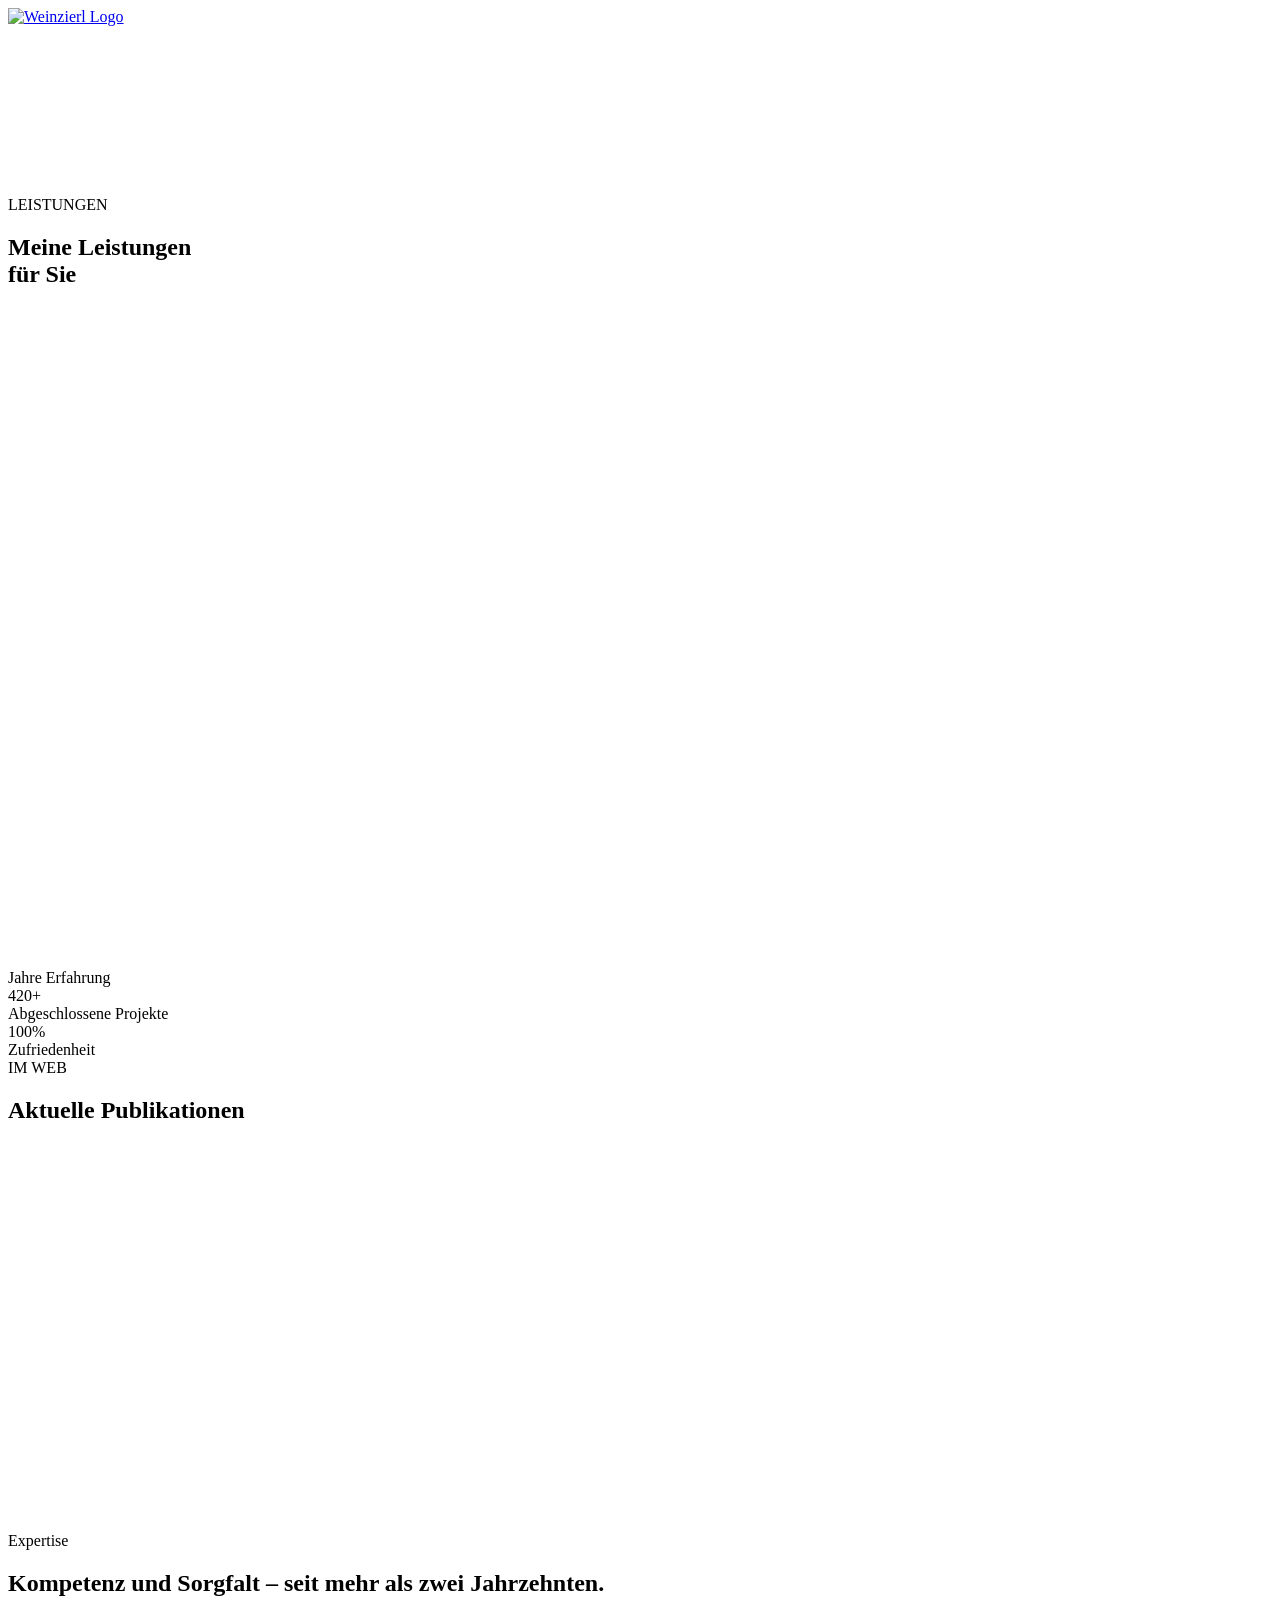
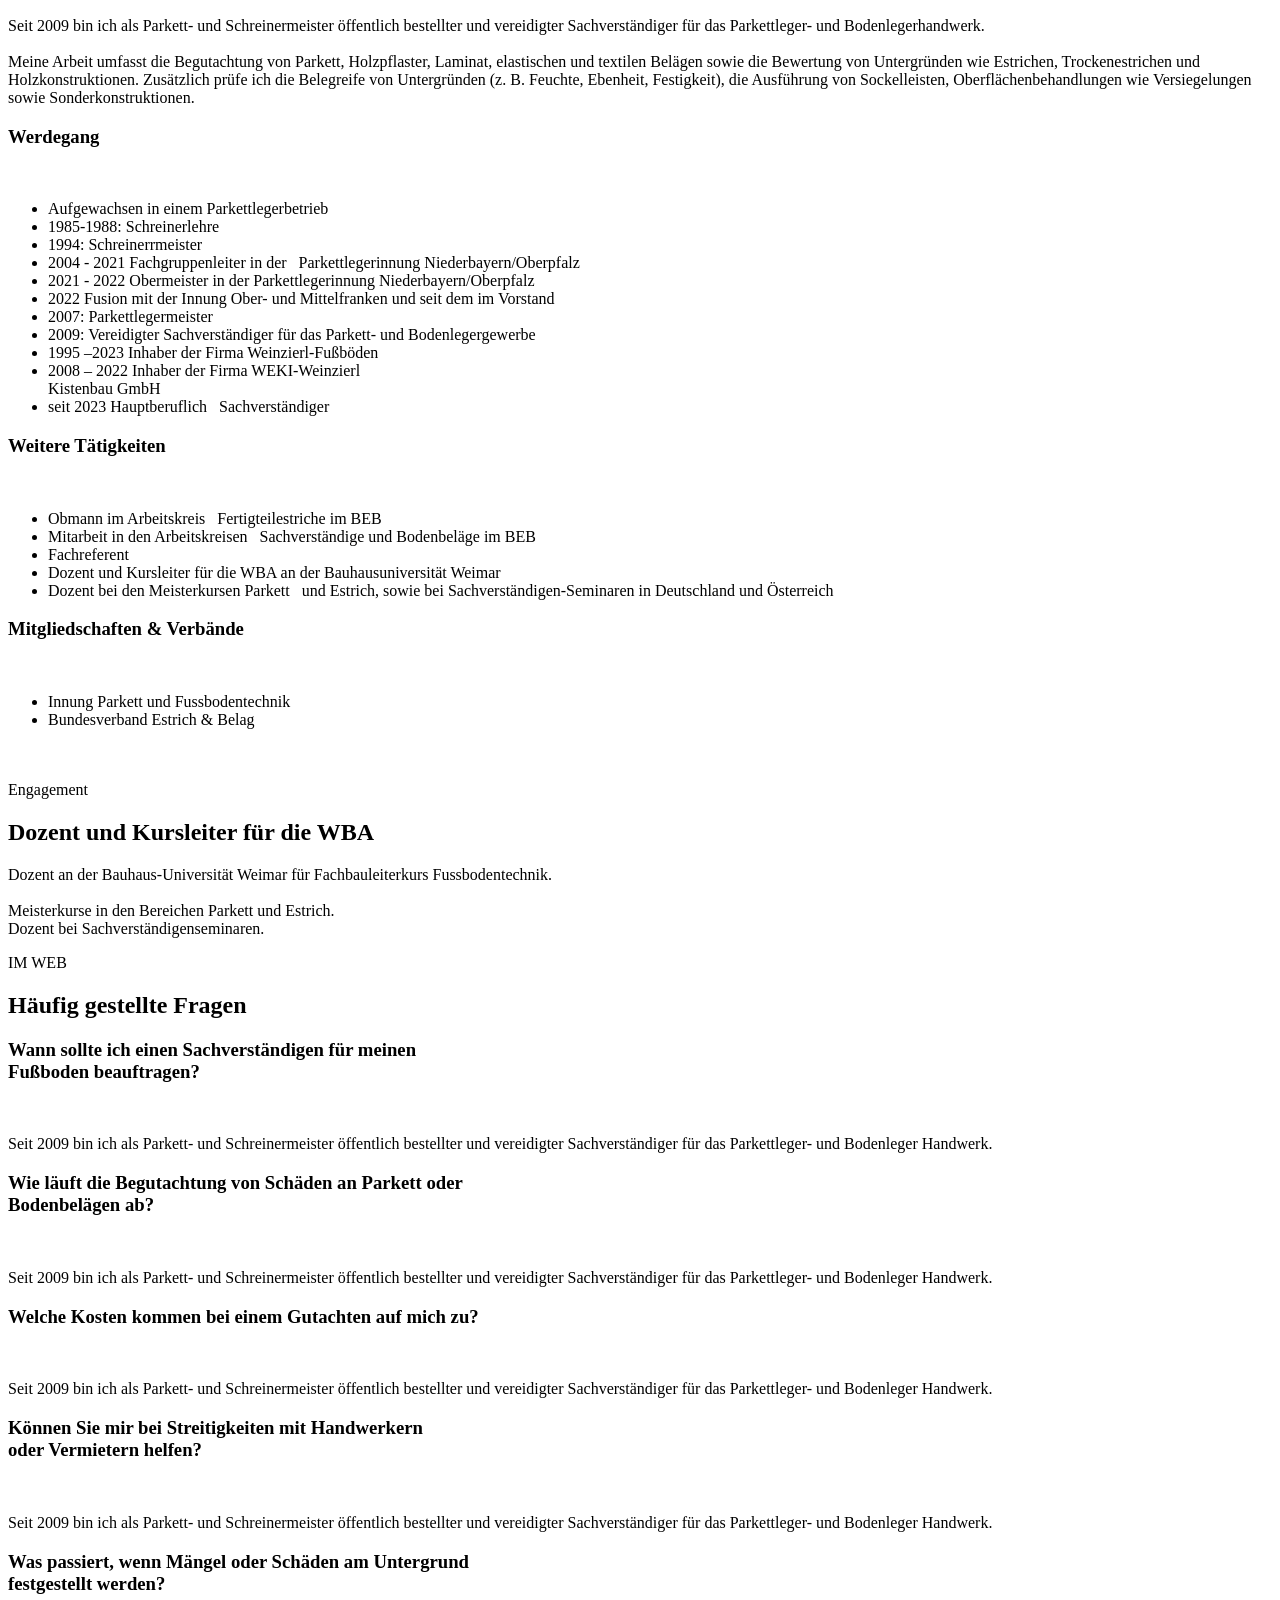
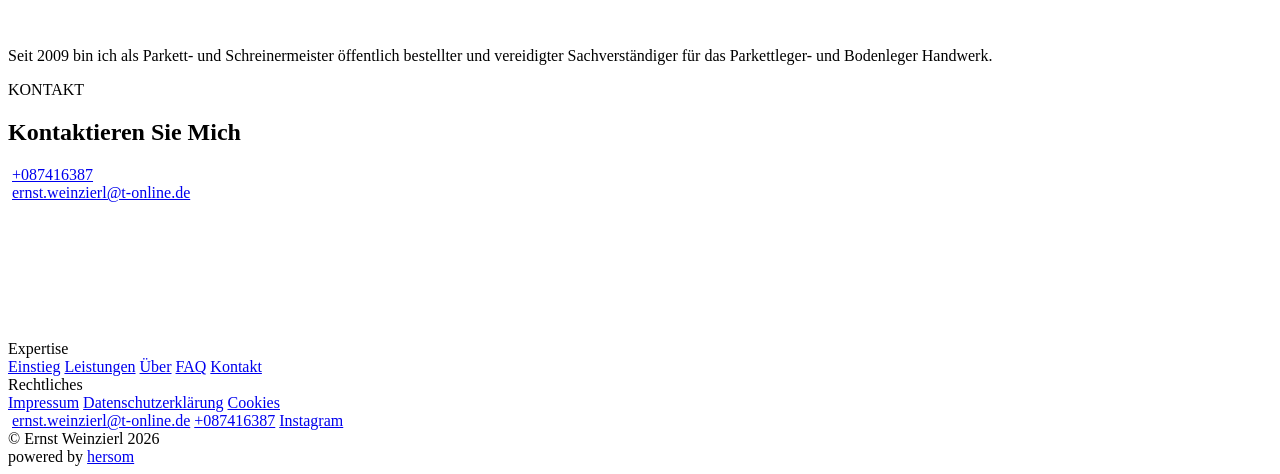
==== index.html @ b126e3ad "Add files via upload" ====
<!DOCTYPE html><!--  This site was created in Webflow. https://webflow.com  --><!--  Last Published: Tue Jun 23 2026 15:40:16 GMT+0000 (Coordinated Universal Time)  -->
<html data-wf-page="6755c5fa307465d0d45eb169" data-wf-site="6755c5fa307465d0d45eb15b" lang="de">
<head>
  <meta charset="utf-8">
  <title>Sachverständiger Weinzierl</title>
  <meta content="width=device-width, initial-scale=1" name="viewport">
  <meta content="Webflow" name="generator">
  <link href="css/normalize.css" rel="stylesheet" type="text/css">
  <link href="css/webflow.css" rel="stylesheet" type="text/css">
  <link href="css/sachverstandiger-weinzierl.webflow.css" rel="stylesheet" type="text/css">
  <script type="text/javascript">!function(o,c){var n=c.documentElement,t=" w-mod-";n.className+=t+"js",("ontouchstart"in o||o.DocumentTouch&&c instanceof DocumentTouch)&&(n.className+=t+"touch")}(window,document);</script>
  <link href="images/favicon.png" rel="shortcut icon" type="image/x-icon">
  <link href="images/webclip.png" rel="apple-touch-icon">
</head>
<body>
  <div data-animation="default" data-collapse="medium" data-duration="400" data-easing="ease" data-easing2="ease" role="banner" class="navbar w-nav">
    <div class="navigation-container w-container">
      <a href="index.html" aria-current="page" class="brand w-nav-brand w--current"><img src="images/Group-10.png" loading="lazy" alt="Weinzierl Logo" class="image-2"></a>
      <div class="w-nav-button">
        <div class="w-icon-nav-menu"></div>
      </div>
    </div>
  </div>
  <div class="main-wrapper">
    <header id="Hero" class="section dark hero">
      <div class="container hero">
        <div class="w-layout-grid hero-grid">
          <div class="hero-column left">
            <div class="hero-text-block-a">
              <h1 data-w-id="98b82f5b-626f-bf86-650d-b4249d61919c" style="opacity:0" class="hero-heading">Ernst Weinzierl</h1>
              <div data-w-id="552a82b9-6758-c692-9735-c95c59f85ec8" style="opacity:0" class="hero-subtext">ö.b.u.v. Sachverständiger für Parkett und Bodenbeläge</div>
            </div>
            <div class="hero-text-block-b">
              <div data-w-id="f6029b6e-4fc6-4b90-1c3f-a3e951c7e2a9" style="opacity:0" class="paragraph white">Seit 2009 bin ich von der Handwerkskammer Niederbayern-Oberpfalz als öffentlich bestellter und vereidigter Sachverständiger für das Parkettleger- und Bodenleger Handwerk tätig. Mein Leistungsspektrum umfasst Privat- und Gerichtsgutachten in Bayern und deutschlandweit.</div><img src="images/Dave_Leduc_Signature-1.png" loading="lazy" style="opacity:0" data-w-id="cd6df98e-bece-d777-73a4-ee8cd72c14d2" alt="" class="signature">
            </div>
          </div>
          <div class="hero-column right"><img class="image" src="images/65fa8c1c154ecc79d451f874_service-01-p-1080-3.jpg" width="Auto" alt="" style="opacity:0" sizes="(max-width: 479px) 100vw, (max-width: 2448px) 49vw, 1200px" data-w-id="ad14fb17-2aa3-f62e-a807-e06b3f78a0af" loading="lazy" srcset="images/7e3c6bddbb9b6f713651fb0f16cb7cfe_65fa8c1c154ecc79d451f874_service-01-p-1080-3-p-500.jpg 500w, images/7e3c6bddbb9b6f713651fb0f16cb7cfe_65fa8c1c154ecc79d451f874_service-01-p-1080-3-p-800.jpg 800w, images/7e3c6bddbb9b6f713651fb0f16cb7cfe_65fa8c1c154ecc79d451f874_service-01-p-1080-3-p-1080.jpg 1080w, images/65fa8c1c154ecc79d451f874_service-01-p-1080-3.jpg 1200w"></div>
        </div>
      </div>
    </header>
    <article id="Leistungen" class="section medium">
      <div class="container">
        <div id="w-node-e8da8035-db02-fe13-ba49-ff8b012f3824-d45eb169" class="w-layout-layout quick-stack wf-layout-layout">
          <div class="w-layout-cell">
            <div class="heading-wrap">
              <div class="eyebrow">LEISTUNGEN</div>
              <h2 class="h2-style">Meine Leistungen<br>für Sie</h2>
            </div>
          </div>
          <div class="w-layout-cell">
            <div data-w-id="6b3527db-f98b-aaae-138a-68034c9415c7" style="opacity:0" class="intro-text-wrap">
              <div class="text-block">Privat-, Gerichts- und Schiedsgutachten sowie Gutachten für Versicherungen, Behörden und Planungsbüros. Beratung, Analysen und Abnahmen umfassen mein Angebot deutschlandweit. </div>
              <p class="paragraph">Diese Tätigkeiten umfassen die Begutachtung von Bodenbelägen wie Parkett, Dielen, Laminat, elastische und textile Beläge sowie Untergründen wie Estrichen und Holzkonstruktionen. Prüfungen zur Belegreife, Sockelleisten, Oberflächenbehandlungen und Sonderkonstruktionen gehören ebenfalls dazu.</p>
            </div>
          </div>
        </div>
        <div data-w-id="6412d450-37d4-0e2e-9476-2fdea5019f7d" style="opacity:0" class="w-layout-grid grid">
          <div class="card">
            <div class="card-icon"><img src="images/Frame.svg" loading="lazy" alt="" class="icon"></div>
            <div class="leistungen-text-wrap">
              <h3 class="heading">Gerichtsgutachten</h3>
              <p class="paragraph small">Fachkundige Gutachten für Gerichtsverfahren zur Klärung von Streitfällen im Parkett- und Bodenlegerhandwerk.</p>
            </div>
          </div>
          <div class="card">
            <div class="card-icon"><img src="images/Frame_1.svg" loading="lazy" alt="" class="icon"></div>
            <div class="leistungen-text-wrap">
              <h3 class="heading">Privatgutachten</h3>
              <p class="paragraph small">Individuelle Begutachtung für private Auftraggeber bei Streitfällen oder Schadensfragen rund um Böden und Parkett.</p>
            </div>
          </div>
          <div class="card">
            <div class="card-icon"><img src="images/Icon-Schiedsgutachten.svg" loading="lazy" alt="" class="icon"></div>
            <div class="leistungen-text-wrap">
              <h3 class="heading">Schiedsgutachten und Schlichtungen</h3>
              <p class="paragraph small">Neutrale Gutachten zur Konfliktlösung ohne Gericht, ideal für schnelle und faire Einigungen.</p>
            </div>
          </div>
          <div class="card">
            <div class="card-icon"><img src="images/Icon-Schadensermittlung.svg" loading="lazy" alt="" class="icon"></div>
            <div class="leistungen-text-wrap">
              <h3 class="heading">Schadensermittlung für Versicherungen</h3>
              <p class="paragraph small">Präzise Analyse von Boden- und Parkettschäden für Versicherungen und Schadensregulierungen.</p>
            </div>
          </div>
          <div class="card">
            <div class="card-icon"><img src="images/Icon-Laboruntersuchung.svg" loading="lazy" alt="" class="icon"></div>
            <div class="leistungen-text-wrap">
              <h3 class="heading">Laboruntersuchungen</h3>
              <p class="paragraph small">Materialanalysen in Zusammenarbeit mit führenden Instituten für verlässliche Schadens- und Qualitätsbewertung.</p>
            </div>
          </div>
        </div>
      </div>
    </article>
    <section class="section dark">
      <div class="container full-width flex-center">
        <div class="w-layout-grid stats-grid">
          <div class="stats-wrap">
            <div data-w-id="f8288dfe-89f2-8f00-0950-680ab8309d96" style="opacity:0" class="stats-number">20+</div>
            <div class="eyebrow">Jahre Erfahrung</div>
          </div>
          <div class="stats-wrap">
            <div class="stats-number">420+</div>
            <div class="eyebrow">Abgeschlossene Projekte</div>
          </div>
          <div class="stats-wrap">
            <div class="stats-number">100%</div>
            <div class="eyebrow">Zufriedenheit</div>
          </div>
        </div>
      </div>
    </section>
    <section class="section large">
      <div class="container">
        <div class="heading-wrap botmargin">
          <div class="eyebrow center">IM WEB</div>
          <h2 class="h2-style center">Aktuelle Publikationen</h2>
        </div>
        <div data-w-id="d0db3fa6-34f1-54ec-c3b8-381b00eb03e8" style="opacity:0" class="w-layout-grid grid">
          <a href="https://www.wba-weimar.de/zertifikate/fachbauleiter-in-fussbodentechnik" class="card w-inline-block">
            <div class="card-title">
              <div class="eyebrow">WBA - Bauhausuniversität Weimar</div>
            </div>
            <div class="div-block">
              <div class="leistungen-text-wrap">
                <h3 class="heading">Weiterbildung zum Fachbauleiter/in</h3>
                <p class="paragraph small">Am 16.März.2026 startet an der Bauhaus Weiterbildungsakademie Weimar der nächste berufsbegleitende Lehrgang.</p>
              </div>
              <div class="article-link">Zum Artikel</div>
            </div>
          </a>
          <a href="#" class="card w-inline-block">
            <div class="card-title">
              <div class="eyebrow">Fussboden Technik</div>
            </div>
            <div class="div-block">
              <div class="leistungen-text-wrap">
                <h3 class="heading">Artikel</h3>
                <p class="paragraph small">Kleiner Fehler großer Schaden</p>
              </div>
              <div class="article-link">Zum Artikel</div>
            </div>
          </a>
          <a href="#" class="card w-inline-block">
            <div class="card-title">
              <div class="eyebrow">BWD</div>
            </div>
            <div class="div-block">
              <div class="leistungen-text-wrap">
                <h3 class="heading">WBA: Weiterbildung zum Fachbauleiter/in</h3>
                <p class="paragraph small">Am 10. Februar 2025 startet an der Bauhaus Weiterbildungsakademie Weimar der nächste berufsbegleitende Lehrgang.</p>
              </div>
              <div class="article-link">Zum Artikel</div>
            </div>
          </a>
        </div>
      </div>
    </section>
    <section id="Expertise" class="section gray large">
      <div class="container">
        <div id="w-node-_394d140a-3a9b-2021-5ddc-618155cc4874-d45eb169" class="w-layout-layout quick-stack-2 wf-layout-layout">
          <div class="w-layout-cell">
            <div class="content-left">
              <div class="heading-wrap">
                <div class="eyebrow">Expertise</div>
                <h2 class="h2-style">Kompetenz und Sorgfalt – seit mehr als zwei Jahrzehnten.</h2>
              </div>
              <p class="paragraph topmargin">Seit 2009 bin ich als Parkett- und Schreinermeister öffentlich bestellter und vereidigter Sachverständiger für das Parkettleger- und Bodenlegerhandwerk.<br><br>Meine Arbeit umfasst die Begutachtung von Parkett, Holzpflaster, Laminat, elastischen und textilen Belägen sowie die Bewertung von Untergründen wie Estrichen, Trockenestrichen und Holzkonstruktionen. Zusätzlich prüfe ich die Belegreife von Untergründen (z. B. Feuchte, Ebenheit, Festigkeit), die Ausführung von Sockelleisten, Oberflächenbehandlungen wie Versiegelungen sowie Sonderkonstruktionen.</p>
              <div class="accordion topmargin">
                <div class="accordion-item">
                  <div class="accordion-title-wrapper">
                    <div class="accordion-title-grid">
                      <h3 class="h3-style">Werdegang</h3>
                      <div class="accordion-icon-wrap"><img src="images/Frame_2.svg" loading="lazy" alt=""></div>
                    </div>
                  </div>
                  <div class="accordion-content-wrapper">
                    <ul role="list" class="list">
                      <li>
                        <div class="bullet-list-item">Aufgewachsen in einem Parkettlegerbetrieb</div>
                      </li>
                      <li>
                        <div class="bullet-list-item">1985-1988: Schreinerlehre</div>
                      </li>
                      <li>
                        <div class="bullet-list-item">1994: Schreinerrmeister   </div>
                      </li>
                      <li>
                        <div class="bullet-list-item">2004 - 2021 Fachgruppenleiter in der   Parkettlegerinnung Niederbayern/Oberpfalz</div>
                      </li>
                      <li>
                        <div class="bullet-list-item">2021 - 2022 Obermeister in der Parkettlegerinnung Niederbayern/Oberpfalz   </div>
                      </li>
                      <li>
                        <div class="bullet-list-item">2022 Fusion mit der Innung Ober- und Mittelfranken und seit dem im Vorstand   </div>
                      </li>
                      <li>
                        <div class="bullet-list-item">2007: Parkettlegermeister   </div>
                      </li>
                      <li>
                        <div class="bullet-list-item">2009: Vereidigter Sachverständiger für das Parkett- und Bodenlegergewerbe   </div>
                      </li>
                      <li>
                        <div class="bullet-list-item">1995 –2023 Inhaber der Firma Weinzierl-Fußböden   </div>
                      </li>
                      <li>
                        <div class="bullet-list-item">2008 – 2022 Inhaber der Firma WEKI-Weinzierl<br>Kistenbau GmbH   </div>
                      </li>
                      <li>
                        <div class="bullet-list-item">seit 2023 Hauptberuflich   Sachverständiger</div>
                      </li>
                    </ul>
                  </div>
                </div>
                <div class="line _10percent"></div>
                <div class="accordion-item">
                  <div class="accordion-title-wrapper">
                    <div class="accordion-title-grid">
                      <h3 class="h3-style">Weitere Tätigkeiten</h3>
                      <div class="accordion-icon-wrap"><img src="images/Frame_2.svg" loading="lazy" alt=""></div>
                    </div>
                  </div>
                  <div class="accordion-content-wrapper">
                    <ul role="list" class="list">
                      <li>
                        <div class="bullet-list-item">Obmann im Arbeitskreis   Fertigteilestriche im BEB</div>
                      </li>
                      <li>
                        <div class="bullet-list-item">Mitarbeit in den Arbeitskreisen   Sachverständige und Bodenbeläge im BEB</div>
                      </li>
                      <li>
                        <div class="bullet-list-item">Fachreferent</div>
                      </li>
                      <li>
                        <div class="bullet-list-item">Dozent und Kursleiter für die WBA an der Bauhausuniversität Weimar</div>
                      </li>
                      <li>
                        <div class="bullet-list-item">Dozent bei den Meisterkursen Parkett   und Estrich, sowie bei Sachverständigen-Seminaren in Deutschland und Österreich</div>
                      </li>
                    </ul>
                  </div>
                </div>
                <div class="line _10percent"></div>
                <div class="accordion-item">
                  <div class="accordion-title-wrapper">
                    <div class="accordion-title-grid">
                      <h3 class="h3-style">Mitgliedschaften &amp; Verbände</h3>
                      <div class="accordion-icon-wrap"><img src="images/Frame_2.svg" loading="lazy" alt=""></div>
                    </div>
                  </div>
                  <div class="accordion-content-wrapper">
                    <ul role="list" class="list">
                      <li>
                        <div class="bullet-list-item">Innung Parkett und Fussbodentechnik <br></div>
                      </li>
                      <li>
                        <div class="bullet-list-item">Bundesverband Estrich &amp; Belag</div>
                      </li>
                    </ul>
                  </div>
                </div>
              </div>
            </div>
          </div>
          <div id="w-node-_394d140a-3a9b-2021-5ddc-618155cc4876-d45eb169" class="w-layout-cell">
            <div class="content-right"><img class="image-3" src="images/65faeee37b25b173567d2771_contact-1.jpg" alt="" style="opacity:0" sizes="100vw" data-w-id="29db243d-658d-8113-932e-fef406e91289" loading="lazy" srcset="images/65faeee37b25b173567d2771_contact-1-p-500.jpg 500w, images/65faeee37b25b173567d2771_contact-1.jpg 656w"></div>
          </div>
        </div>
      </div>
    </section>
    <section id="Engagement" class="section dark">
      <div class="container no-padding">
        <div class="w-layout-grid dual-grid">
          <div class="hero-column right"><img class="image" src="images/65fa8c1c154ecc79d451f874_service-01-p-1080-3.jpg" alt="" style="opacity:0" sizes="(max-width: 479px) 100vw, (max-width: 2448px) 49vw, 1200px" data-w-id="d15106b8-758d-623f-7a96-1b5b1593aebd" loading="lazy" srcset="images/7e3c6bddbb9b6f713651fb0f16cb7cfe_65fa8c1c154ecc79d451f874_service-01-p-1080-3-p-500.jpg 500w, images/7e3c6bddbb9b6f713651fb0f16cb7cfe_65fa8c1c154ecc79d451f874_service-01-p-1080-3-p-800.jpg 800w, images/7e3c6bddbb9b6f713651fb0f16cb7cfe_65fa8c1c154ecc79d451f874_service-01-p-1080-3-p-1080.jpg 1080w, images/65fa8c1c154ecc79d451f874_service-01-p-1080-3.jpg 1200w"></div>
          <div class="dozent-column">
            <div class="content-wrap">
              <div class="heading-wrap">
                <div class="eyebrow">Engagement</div>
                <h2 class="h2-style white">Dozent und Kursleiter für die WBA</h2>
              </div>
              <p class="paragraph topmargin white">Dozent an der Bauhaus-Universität Weimar für Fachbauleiterkurs Fussbodentechnik. <br><br>Meisterkurse in den Bereichen Parkett und Estrich. <br>Dozent bei Sachverständigenseminaren.</p>
            </div>
          </div>
        </div>
      </div>
    </section>
    <section id="FAQ" class="section large">
      <div class="container max-width">
        <div class="heading-wrap botmargin">
          <div class="eyebrow center">IM WEB</div>
          <h2 class="h2-style center">Häufig gestellte Fragen</h2>
        </div>
        <div class="accordion">
          <div class="accordion-item">
            <div class="accordion-title-wrapper">
              <div class="accordion-title-grid">
                <h3 class="h3-style">Wann sollte ich einen Sachverständigen für meinen<br>Fußboden beauftragen?</h3>
                <div class="accordion-icon-wrap"><img src="images/Frame_2.svg" loading="lazy" alt=""></div>
              </div>
            </div>
            <div class="accordion-content-wrapper">
              <p class="paragraph small topmargin">Seit 2009 bin ich als Parkett- und Schreinermeister öffentlich bestellter und vereidigter Sachverständiger für das Parkettleger- und Bodenleger Handwerk.<br></p>
            </div>
          </div>
          <div class="line _10percent"></div>
          <div class="accordion-item">
            <div class="accordion-title-wrapper">
              <div class="accordion-title-grid">
                <h3 class="h3-style">Wie läuft die Begutachtung von Schäden an Parkett oder<br>Bodenbelägen ab?</h3>
                <div class="accordion-icon-wrap"><img src="images/Frame_2.svg" loading="lazy" alt=""></div>
              </div>
            </div>
            <div class="accordion-content-wrapper">
              <p class="paragraph small topmargin">Seit 2009 bin ich als Parkett- und Schreinermeister öffentlich bestellter und vereidigter Sachverständiger für das Parkettleger- und Bodenleger Handwerk.<br></p>
            </div>
          </div>
          <div class="line _10percent"></div>
          <div class="accordion-item">
            <div class="accordion-title-wrapper">
              <div class="accordion-title-grid">
                <h3 class="h3-style">Welche Kosten kommen bei einem Gutachten auf mich zu?</h3>
                <div class="accordion-icon-wrap"><img src="images/Frame_2.svg" loading="lazy" alt=""></div>
              </div>
            </div>
            <div class="accordion-content-wrapper">
              <p class="paragraph small topmargin">Seit 2009 bin ich als Parkett- und Schreinermeister öffentlich bestellter und vereidigter Sachverständiger für das Parkettleger- und Bodenleger Handwerk.<br></p>
            </div>
          </div>
          <div class="line _10percent"></div>
          <div class="accordion-item">
            <div class="accordion-title-wrapper">
              <div class="accordion-title-grid">
                <h3 class="h3-style">Können Sie mir bei Streitigkeiten mit Handwerkern<br>oder Vermietern helfen?</h3>
                <div class="accordion-icon-wrap"><img src="images/Frame_2.svg" loading="lazy" alt=""></div>
              </div>
            </div>
            <div class="accordion-content-wrapper">
              <p class="paragraph small topmargin">Seit 2009 bin ich als Parkett- und Schreinermeister öffentlich bestellter und vereidigter Sachverständiger für das Parkettleger- und Bodenleger Handwerk.<br></p>
            </div>
          </div>
          <div class="line _10percent"></div>
          <div class="accordion-item">
            <div class="accordion-title-wrapper">
              <div class="accordion-title-grid">
                <h3 class="h3-style">Was passiert, wenn Mängel oder Schäden am Untergrund<br>festgestellt werden?</h3>
                <div class="accordion-icon-wrap"><img src="images/Frame_2.svg" loading="lazy" alt=""></div>
              </div>
            </div>
            <div class="accordion-content-wrapper">
              <p class="paragraph small topmargin">Seit 2009 bin ich als Parkett- und Schreinermeister öffentlich bestellter und vereidigter Sachverständiger für das Parkettleger- und Bodenleger Handwerk.<br></p>
            </div>
          </div>
        </div>
      </div>
    </section>
    <section id="Kontakt" class="section large dark">
      <div class="container max-width flexcenter">
        <div class="heading-wrap botmargin">
          <div class="eyebrow center">KONTAKT</div>
          <h2 class="h2-style center white">Kontaktieren Sie Mich</h2>
          <div class="contact-methods">
            <div class="w-layout-grid methods-grid">
              <div class="contact-mehod-wrapper"><img src="images/Frame_3.svg" loading="lazy" alt="" class="contact-icon">
                <a href="tel:087416387" class="contact-text-link">+087416387</a>
              </div>
              <div class="contact-mehod-wrapper"><img src="images/Frame_4.svg" loading="lazy" alt="" class="contact-icon">
                <a href="mailto:ernst.weinzierl@t-online.de?subject=Nachricht%20von%20Website%20Besucher" class="contact-text-link">ernst.weinzierl@t-online.de</a>
              </div>
            </div>
          </div>
        </div>
        <div data-w-id="720713a1-51ea-97fd-8452-8527ff2cfaf3" style="opacity:0" class="form-block w-form">
          <form id="wf-form-Nachricht" name="wf-form-Nachricht" data-name="Nachricht" method="get" class="form" data-wf-page-id="6755c5fa307465d0d45eb169" data-wf-element-id="720713a1-51ea-97fd-8452-8527ff2cfaf4">
            <div class="contact-name-wrap"><input class="text-field w-input" maxlength="256" name="Vorname" data-name="Vorname" placeholder="Vorname" type="text" id="Vorname" required=""><input class="text-field w-input" maxlength="256" name="Nachname" data-name="Nachname" placeholder="Nachname" type="text" id="Nachname" required=""></div><input class="text-field w-input" maxlength="256" name="Email" data-name="Email" placeholder="E-Mail Adresse" type="text" id="Email" required=""><input class="text-field w-input" maxlength="256" name="Telefon" data-name="Telefon" placeholder="Telefonnummer" type="text" id="Telefon"><textarea id="Nachricht" name="Nachricht" maxlength="5000" data-name="Nachricht" placeholder="Ihre Nachricht" class="message-field w-input"></textarea>
            <div class="consent-wrap"><label class="w-checkbox checkbox-field">
                <div class="w-checkbox-input w-checkbox-input--inputType-custom checkbox"></div><input type="checkbox" name="checkbox" id="checkbox" data-name="Checkbox" required="" style="opacity:0;position:absolute;z-index:-1"><span class="consent-text w-form-label" for="checkbox">Mit Absenden des Formulars bestätige ich, die <a href="#" class="link">Datenschutzerklärung</a> gelesen und zur Kenntnis genommen zu haben</span>
              </label></div><input type="submit" data-wait="Bitte warten..." class="primary-button w-button" value="Nachricht Senden">
          </form>
          <div class="w-form-done">
            <div>Thank you! Your submission has been received!</div>
          </div>
          <div class="w-form-fail">
            <div>Oops! Something went wrong while submitting the form.</div>
          </div>
        </div>
      </div>
    </section>
    <footer class="section main footer">
      <div class="container">
        <div class="w-layout-grid footer-grid">
          <div class="footer-links-list">
            <div class="eyebrow">Expertise</div>
            <div class="footer-links-wrap">
              <a href="#Hero" class="footer-link">Einstieg</a>
              <a href="#Leistungen" class="footer-link">Leistungen</a>
              <a href="#Expertise" class="footer-link">Über</a>
              <a href="#FAQ" class="footer-link">FAQ</a>
              <a href="#Kontakt" class="footer-link">Kontakt</a>
            </div>
          </div>
          <div class="footer-links-list">
            <div class="eyebrow">Rechtliches</div>
            <div class="footer-links-wrap">
              <a href="impressum.html" class="footer-link">Impressum</a>
              <a href="datenschutz.html" class="footer-link">Datenschutzerklärung</a>
              <a href="datenschutz.html" class="footer-link">Cookies</a>
            </div>
          </div>
          <div class="footer-content-right"><img loading="lazy" src="images/image-8.png" alt="" class="image-4">
            <a href="mailto:info@fussboeden-weinzierl.de?subject=Nachriccht%20von%20Website%20Besucher" class="contact-text-link">ernst.weinzierl@t-online.de</a>
            <a href="#" class="contact-text-link">+087416387</a>
            <a href="https://www.instagram.com/ernst.weinzierl/" class="contact-text-link">Instagram</a>
          </div>
        </div>
        <div class="divider-white"></div>
        <div class="footer-bot-line">
          <div class="footer-text">© Ernst Weinzierl 2026</div>
          <div class="footer-text">powered by <a href="https://hersomdesign.com" target="_blank" class="link-2">hersom</a>
          </div>
        </div>
      </div>
    </footer>
  </div>
  <script src="https://d3e54v103j8qbb.cloudfront.net/js/jquery-3.5.1.min.dc5e7f18c8.js?site=6755c5fa307465d0d45eb15b" type="text/javascript" integrity="sha256-9/aliU8dGd2tb6OSsuzixeV4y/faTqgFtohetphbbj0=" crossorigin="anonymous"></script>
  <script src="js/webflow.js" type="text/javascript"></script>
  <script type="text/javascript" charset="UTF-8" src="https://cdn.cookie-script.com/s/e84b2c47798969f5a72ca1d0c6caa7c4.js"></script>
</body>
</html>
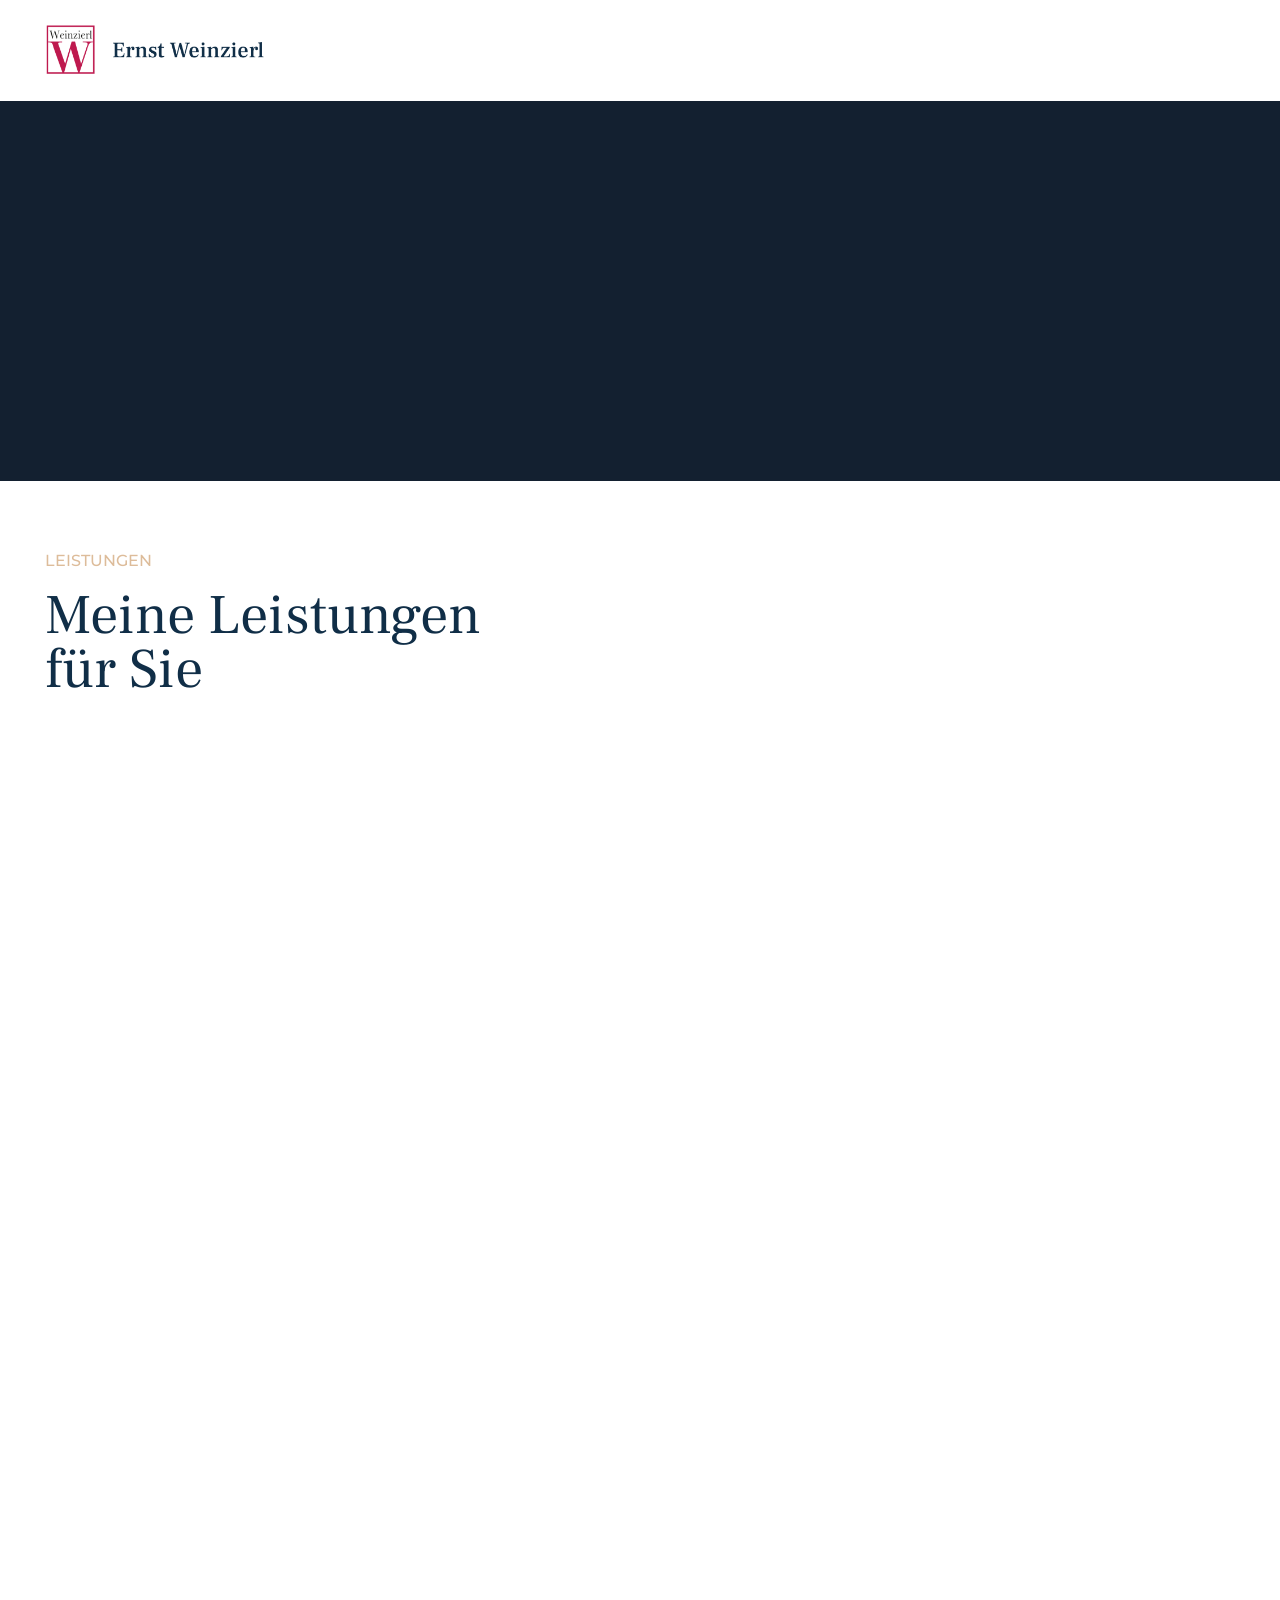
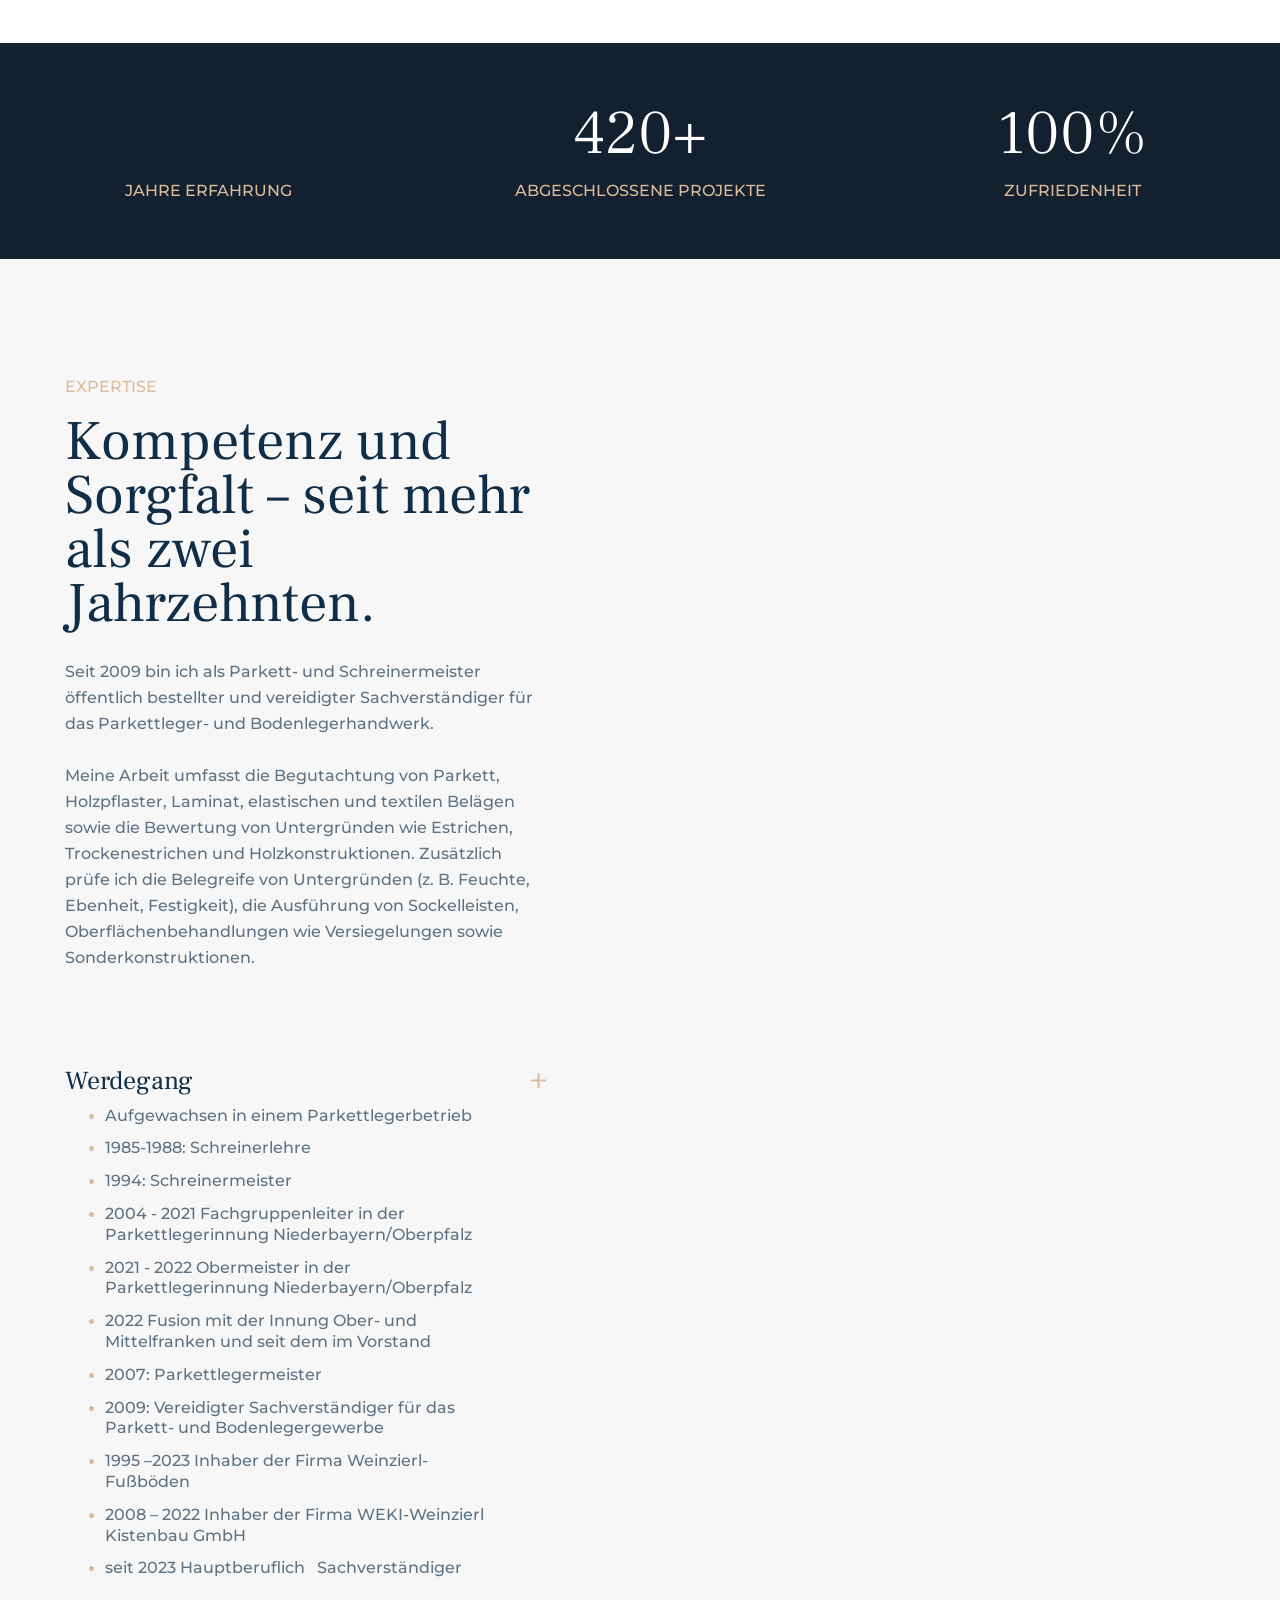
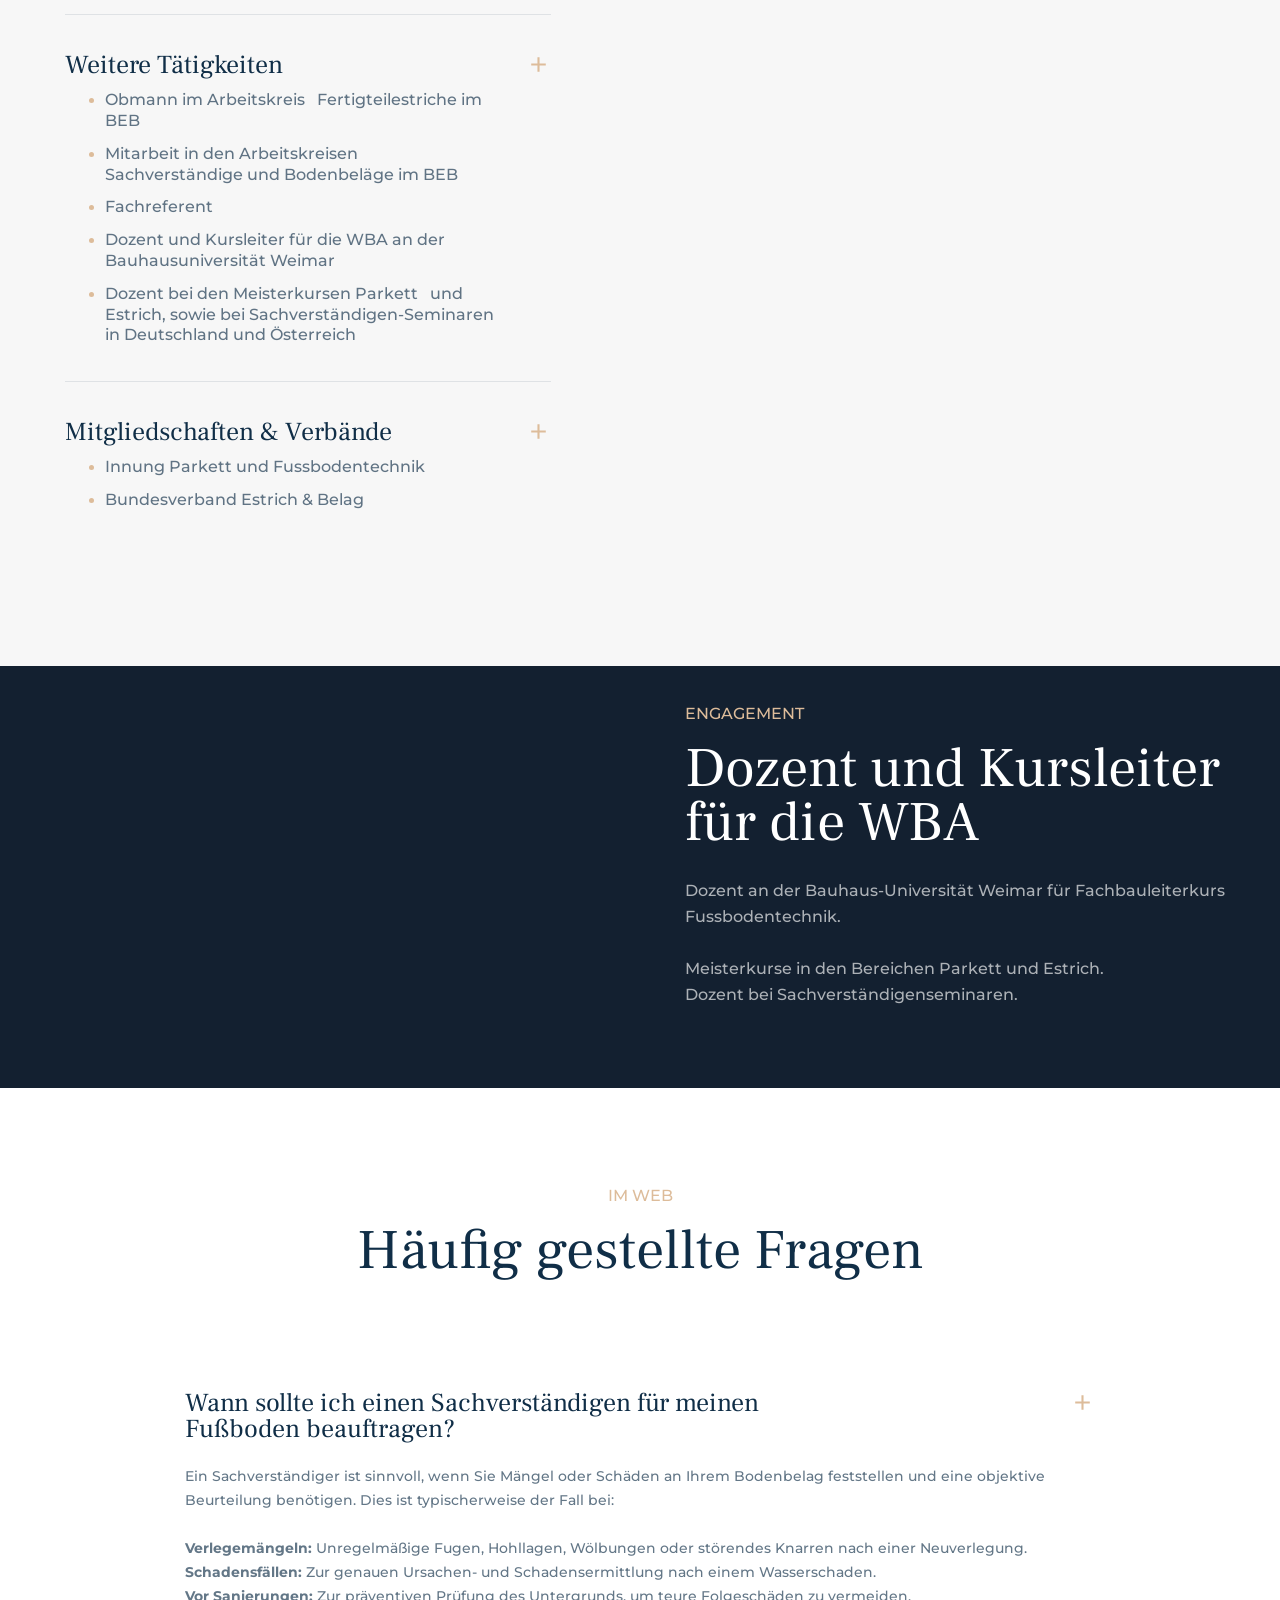
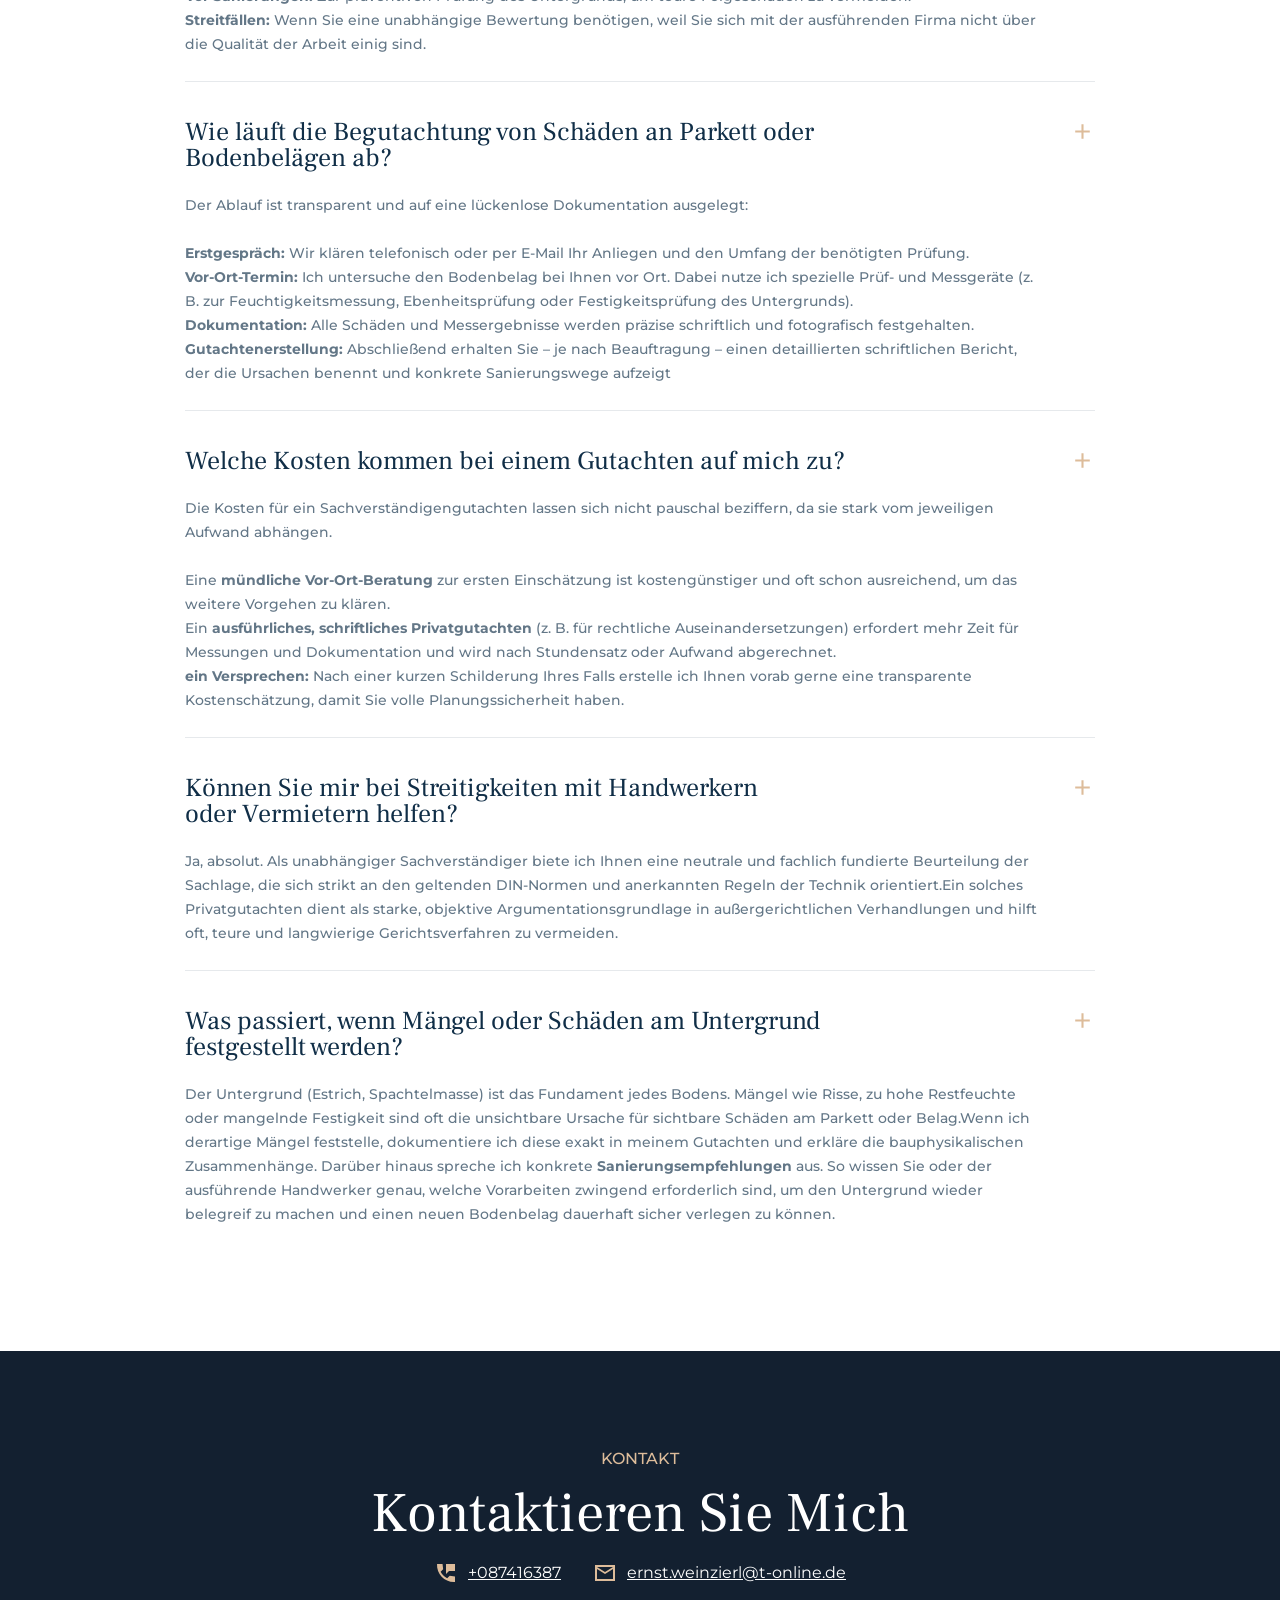
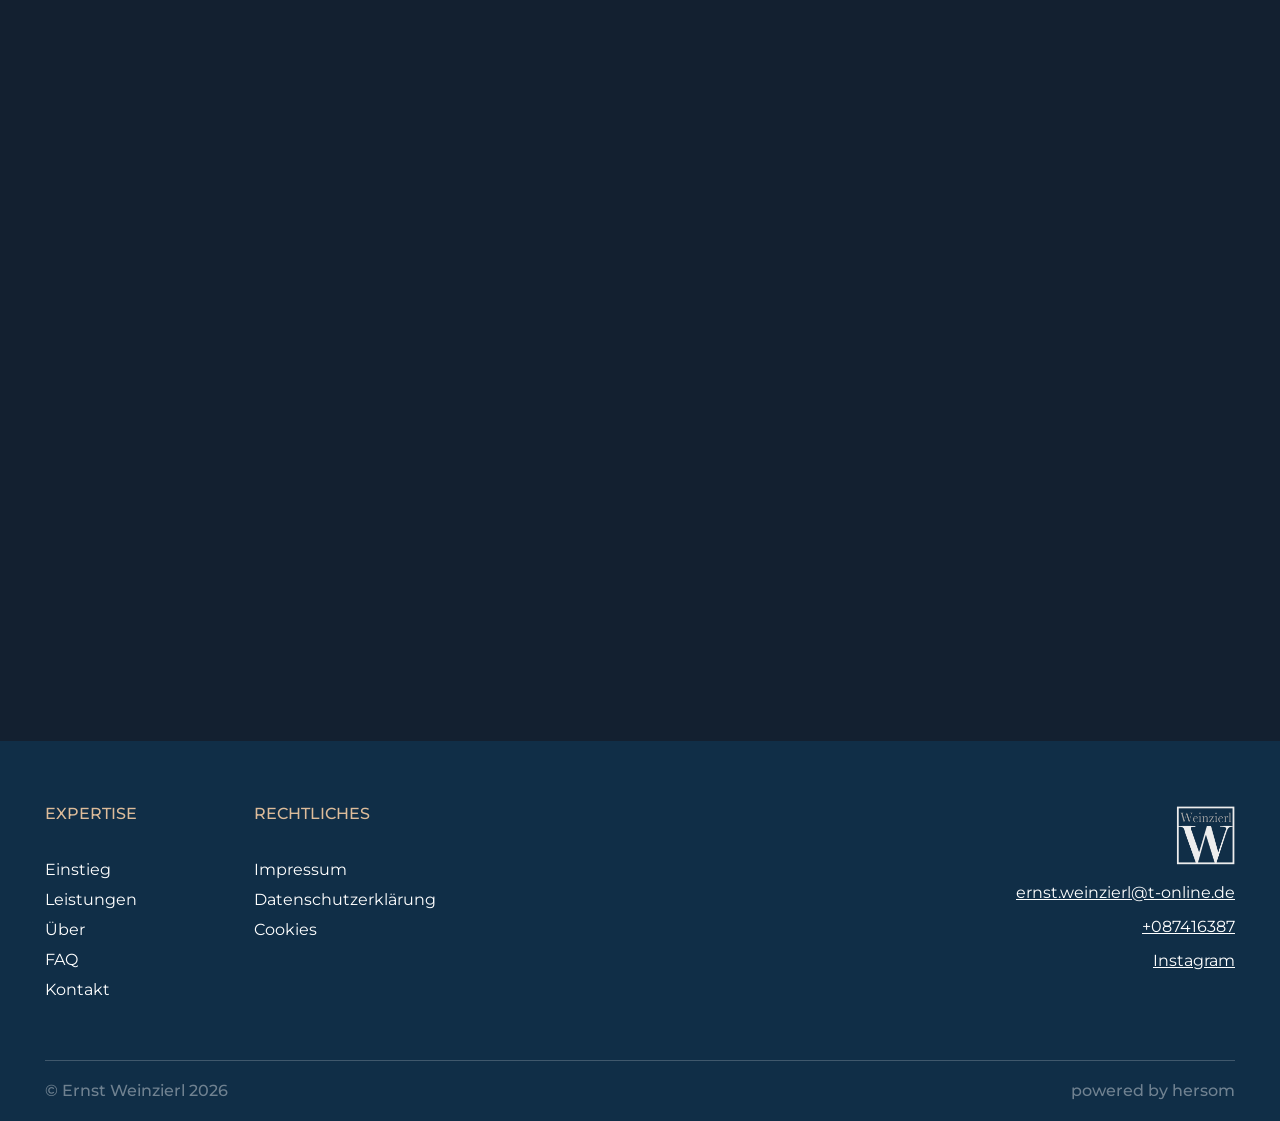
==== commit 56b42cd8: "Add files via upload" ====
--- a/index.html
+++ b/index.html
@@ -1,8 +1,9 @@
-<!DOCTYPE html><!--  This site was created in Webflow. https://webflow.com  --><!--  Last Published: Tue Jun 23 2026 15:40:16 GMT+0000 (Coordinated Universal Time)  -->
+<!DOCTYPE html><!--  This site was created in Webflow. https://webflow.com  --><!--  Last Published: Fri Jun 26 2026 17:37:30 GMT+0000 (Coordinated Universal Time)  -->
 <html data-wf-page="6755c5fa307465d0d45eb169" data-wf-site="6755c5fa307465d0d45eb15b" lang="de">
 <head>
   <meta charset="utf-8">
-  <title>Sachverständiger Weinzierl</title>
+  <title>Ernst Weinzierl | Sachverständiger Parkett &amp; Bodenbeläge</title>
+  <meta content="Ihr Öffentlich bestellter Sachverständiger für Parkett- und Bodenlegerhandwerk. Gerichts-, Privat- und Schiedsgutachten deutschlandweit. Über 20 Jahre Erfahrung." name="description">
   <meta content="width=device-width, initial-scale=1" name="viewport">
   <meta content="Webflow" name="generator">
   <link href="css/normalize.css" rel="stylesheet" type="text/css">
@@ -11,11 +12,59 @@
   <script type="text/javascript">!function(o,c){var n=c.documentElement,t=" w-mod-";n.className+=t+"js",("ontouchstart"in o||o.DocumentTouch&&c instanceof DocumentTouch)&&(n.className+=t+"touch")}(window,document);</script>
   <link href="images/favicon.png" rel="shortcut icon" type="image/x-icon">
   <link href="images/webclip.png" rel="apple-touch-icon">
+  <script type="application/ld+json">
+{
+  "@context": "https://schema.org",
+  "@type": "ProfilePage",
+  "name": "Ernst Weinzierl | Sachverständiger Parkett & Bodenbeläge",
+  "url": "/",
+  "inLanguage": "de",
+  "mainEntity": {
+    "@type": "Person",
+    "@id": "#person",
+    "name": "Ernst Weinzierl",
+    "jobTitle": "Öffentlich bestellter und vereidigter Sachverständiger für Parkett- und Bodenlegerhandwerk",
+    "description": "Seit 2009 von der Handwerkskammer Niederbayern-Oberpfalz öffentlich bestellter und vereidigter Sachverständiger für das Parkettleger- und Bodenleger Handwerk. Leistungsspektrum umfasst Privat- und Gerichtsgutachten in Bayern und deutschlandweit.",
+    "url": "/",
+    "email": "ernst.weinzierl@t-online.de",
+    "telephone": "+087416387",
+    "sameAs": [
+      "https://www.instagram.com/ernst.weinzierl/"
+    ],
+    "image": {
+      "@type": "ImageObject",
+      "url": "https://cdn.prod.website-files.com/6755c5fa307465d0d45eb15b/67570b6d78e306e9859ff04e_7e3c6bddbb9b6f713651fb0f16cb7cfe_65fa8c1c154ecc79d451f874_service-01-p-1080%203.avif"
+    },
+    "knowsAbout": [
+      "Parkett",
+      "Bodenbeläge",
+      "Bodenlegerhandwerk",
+      "Parkettlegerhandwerk",
+      "Gerichtsgutachten",
+      "Privatgutachten",
+      "Schiedsgutachten",
+      "Schadensermittlung",
+      "Estrich",
+      "Laminat"
+    ],
+    "memberOf": [
+      {
+        "@type": "Organization",
+        "name": "Bundesverband Estrich & Belag"
+      },
+      {
+        "@type": "Organization",
+        "name": "Parkettlegerinnung Niederbayern/Oberpfalz"
+      }
+    ]
+  }
+}
+</script>
 </head>
 <body>
   <div data-animation="default" data-collapse="medium" data-duration="400" data-easing="ease" data-easing2="ease" role="banner" class="navbar w-nav">
     <div class="navigation-container w-container">
-      <a href="index.html" aria-current="page" class="brand w-nav-brand w--current"><img src="images/Group-10.png" loading="lazy" alt="Weinzierl Logo" class="image-2"></a>
+      <a href="index.html" aria-current="page" class="brand w-nav-brand w--current"><img src="images/Group-10.png" loading="lazy" width="Auto" alt="Sachverständiger Ernst Weinzierl Logo" class="image-2"></a>
       <div class="w-nav-button">
         <div class="w-icon-nav-menu"></div>
       </div>
@@ -34,7 +83,7 @@
               <div data-w-id="f6029b6e-4fc6-4b90-1c3f-a3e951c7e2a9" style="opacity:0" class="paragraph white">Seit 2009 bin ich von der Handwerkskammer Niederbayern-Oberpfalz als öffentlich bestellter und vereidigter Sachverständiger für das Parkettleger- und Bodenleger Handwerk tätig. Mein Leistungsspektrum umfasst Privat- und Gerichtsgutachten in Bayern und deutschlandweit.</div><img src="images/Dave_Leduc_Signature-1.png" loading="lazy" style="opacity:0" data-w-id="cd6df98e-bece-d777-73a4-ee8cd72c14d2" alt="" class="signature">
             </div>
           </div>
-          <div class="hero-column right"><img class="image" src="images/65fa8c1c154ecc79d451f874_service-01-p-1080-3.jpg" width="Auto" alt="" style="opacity:0" sizes="(max-width: 479px) 100vw, (max-width: 2448px) 49vw, 1200px" data-w-id="ad14fb17-2aa3-f62e-a807-e06b3f78a0af" loading="lazy" srcset="images/7e3c6bddbb9b6f713651fb0f16cb7cfe_65fa8c1c154ecc79d451f874_service-01-p-1080-3-p-500.jpg 500w, images/7e3c6bddbb9b6f713651fb0f16cb7cfe_65fa8c1c154ecc79d451f874_service-01-p-1080-3-p-800.jpg 800w, images/7e3c6bddbb9b6f713651fb0f16cb7cfe_65fa8c1c154ecc79d451f874_service-01-p-1080-3-p-1080.jpg 1080w, images/65fa8c1c154ecc79d451f874_service-01-p-1080-3.jpg 1200w"></div>
+          <div class="hero-column right"><img class="image" src="images/65fa8c1c154ecc79d451f874_service-01-p-1080-3.avif" width="Auto" alt="Sachverständiger Ernst Weinzierl Hero Photography" style="opacity:0" sizes="100vw" data-w-id="ad14fb17-2aa3-f62e-a807-e06b3f78a0af" loading="lazy" srcset="images/7e3c6bddbb9b6f713651fb0f16cb7cfe_65fa8c1c154ecc79d451f874_service-01-p-1080-3-p-500.avif 500w, images/7e3c6bddbb9b6f713651fb0f16cb7cfe_65fa8c1c154ecc79d451f874_service-01-p-1080-3-p-800.avif 800w, images/7e3c6bddbb9b6f713651fb0f16cb7cfe_65fa8c1c154ecc79d451f874_service-01-p-1080-3-p-1080.avif 1080w, images/65fa8c1c154ecc79d451f874_service-01-p-1080-3.avif 1200w"></div>
         </div>
       </div>
     </header>
@@ -108,52 +157,6 @@
             <div class="stats-number">100%</div>
             <div class="eyebrow">Zufriedenheit</div>
           </div>
-        </div>
-      </div>
-    </section>
-    <section class="section large">
-      <div class="container">
-        <div class="heading-wrap botmargin">
-          <div class="eyebrow center">IM WEB</div>
-          <h2 class="h2-style center">Aktuelle Publikationen</h2>
-        </div>
-        <div data-w-id="d0db3fa6-34f1-54ec-c3b8-381b00eb03e8" style="opacity:0" class="w-layout-grid grid">
-          <a href="https://www.wba-weimar.de/zertifikate/fachbauleiter-in-fussbodentechnik" class="card w-inline-block">
-            <div class="card-title">
-              <div class="eyebrow">WBA - Bauhausuniversität Weimar</div>
-            </div>
-            <div class="div-block">
-              <div class="leistungen-text-wrap">
-                <h3 class="heading">Weiterbildung zum Fachbauleiter/in</h3>
-                <p class="paragraph small">Am 16.März.2026 startet an der Bauhaus Weiterbildungsakademie Weimar der nächste berufsbegleitende Lehrgang.</p>
-              </div>
-              <div class="article-link">Zum Artikel</div>
-            </div>
-          </a>
-          <a href="#" class="card w-inline-block">
-            <div class="card-title">
-              <div class="eyebrow">Fussboden Technik</div>
-            </div>
-            <div class="div-block">
-              <div class="leistungen-text-wrap">
-                <h3 class="heading">Artikel</h3>
-                <p class="paragraph small">Kleiner Fehler großer Schaden</p>
-              </div>
-              <div class="article-link">Zum Artikel</div>
-            </div>
-          </a>
-          <a href="#" class="card w-inline-block">
-            <div class="card-title">
-              <div class="eyebrow">BWD</div>
-            </div>
-            <div class="div-block">
-              <div class="leistungen-text-wrap">
-                <h3 class="heading">WBA: Weiterbildung zum Fachbauleiter/in</h3>
-                <p class="paragraph small">Am 10. Februar 2025 startet an der Bauhaus Weiterbildungsakademie Weimar der nächste berufsbegleitende Lehrgang.</p>
-              </div>
-              <div class="article-link">Zum Artikel</div>
-            </div>
-          </a>
         </div>
       </div>
     </section>
@@ -184,7 +187,7 @@
                         <div class="bullet-list-item">1985-1988: Schreinerlehre</div>
                       </li>
                       <li>
-                        <div class="bullet-list-item">1994: Schreinerrmeister   </div>
+                        <div class="bullet-list-item">1994: Schreinermeister   </div>
                       </li>
                       <li>
                         <div class="bullet-list-item">2004 - 2021 Fachgruppenleiter in der   Parkettlegerinnung Niederbayern/Oberpfalz</div>
@@ -264,7 +267,7 @@
             </div>
           </div>
           <div id="w-node-_394d140a-3a9b-2021-5ddc-618155cc4876-d45eb169" class="w-layout-cell">
-            <div class="content-right"><img class="image-3" src="images/65faeee37b25b173567d2771_contact-1.jpg" alt="" style="opacity:0" sizes="100vw" data-w-id="29db243d-658d-8113-932e-fef406e91289" loading="lazy" srcset="images/65faeee37b25b173567d2771_contact-1-p-500.jpg 500w, images/65faeee37b25b173567d2771_contact-1.jpg 656w"></div>
+            <div class="content-right"><img class="image-3" src="images/65faeee37b25b173567d2771_contact-1.avif" width="Auto" alt="Sachverständiger Ernst Weinzierl Photography" style="opacity:0" sizes="100vw" data-w-id="29db243d-658d-8113-932e-fef406e91289" loading="lazy" srcset="images/d01dfe24a81a81135f8879eb17def1a3_65faeee37b25b173567d2771_contact-1-p-500.avif 500w, images/d01dfe24a81a81135f8879eb17def1a3_65faeee37b25b173567d2771_contact-1-p-800.avif 800w, images/d01dfe24a81a81135f8879eb17def1a3_65faeee37b25b173567d2771_contact-1-p-1080.avif 1080w, images/d01dfe24a81a81135f8879eb17def1a3_65faeee37b25b173567d2771_contact-1-p-1600.avif 1600w, images/65faeee37b25b173567d2771_contact-1.avif 1886w"></div>
           </div>
         </div>
       </div>
@@ -272,7 +275,7 @@
     <section id="Engagement" class="section dark">
       <div class="container no-padding">
         <div class="w-layout-grid dual-grid">
-          <div class="hero-column right"><img class="image" src="images/65fa8c1c154ecc79d451f874_service-01-p-1080-3.jpg" alt="" style="opacity:0" sizes="(max-width: 479px) 100vw, (max-width: 2448px) 49vw, 1200px" data-w-id="d15106b8-758d-623f-7a96-1b5b1593aebd" loading="lazy" srcset="images/7e3c6bddbb9b6f713651fb0f16cb7cfe_65fa8c1c154ecc79d451f874_service-01-p-1080-3-p-500.jpg 500w, images/7e3c6bddbb9b6f713651fb0f16cb7cfe_65fa8c1c154ecc79d451f874_service-01-p-1080-3-p-800.jpg 800w, images/7e3c6bddbb9b6f713651fb0f16cb7cfe_65fa8c1c154ecc79d451f874_service-01-p-1080-3-p-1080.jpg 1080w, images/65fa8c1c154ecc79d451f874_service-01-p-1080-3.jpg 1200w"></div>
+          <div class="hero-column right"><img class="image" src="images/65fa8c1c154ecc79d451f874_service-01-p-1080-3.avif" alt="Sachverständiger Ernst Weinzierl Hero Photography" style="opacity:0" sizes="100vw" data-w-id="d15106b8-758d-623f-7a96-1b5b1593aebd" loading="lazy" srcset="images/7e3c6bddbb9b6f713651fb0f16cb7cfe_65fa8c1c154ecc79d451f874_service-01-p-1080-3-p-500.avif 500w, images/7e3c6bddbb9b6f713651fb0f16cb7cfe_65fa8c1c154ecc79d451f874_service-01-p-1080-3-p-800.avif 800w, images/7e3c6bddbb9b6f713651fb0f16cb7cfe_65fa8c1c154ecc79d451f874_service-01-p-1080-3-p-1080.avif 1080w, images/65fa8c1c154ecc79d451f874_service-01-p-1080-3.avif 1200w"></div>
           <div class="dozent-column">
             <div class="content-wrap">
               <div class="heading-wrap">
@@ -300,7 +303,7 @@
               </div>
             </div>
             <div class="accordion-content-wrapper">
-              <p class="paragraph small topmargin">Seit 2009 bin ich als Parkett- und Schreinermeister öffentlich bestellter und vereidigter Sachverständiger für das Parkettleger- und Bodenleger Handwerk.<br></p>
+              <p class="paragraph small topmargin">Ein Sachverständiger ist sinnvoll, wenn Sie Mängel oder Schäden an Ihrem Bodenbelag feststellen und eine objektive Beurteilung benötigen. Dies ist typischerweise der Fall bei:<br><br>‍<strong>Verlegemängeln:</strong> Unregelmäßige Fugen, Hohllagen, Wölbungen oder störendes Knarren nach einer Neuverlegung.<br>‍<strong>Schadensfällen:</strong> Zur genauen Ursachen- und Schadensermittlung nach einem Wasserschaden.<br>‍<strong>Vor Sanierungen:</strong> Zur präventiven Prüfung des Untergrunds, um teure Folgeschäden zu vermeiden.<br>‍<strong>Streitfällen:</strong> Wenn Sie eine unabhängige Bewertung benötigen, weil Sie sich mit der ausführenden Firma nicht über die Qualität der Arbeit einig sind.<br></p>
             </div>
           </div>
           <div class="line _10percent"></div>
@@ -312,7 +315,7 @@
               </div>
             </div>
             <div class="accordion-content-wrapper">
-              <p class="paragraph small topmargin">Seit 2009 bin ich als Parkett- und Schreinermeister öffentlich bestellter und vereidigter Sachverständiger für das Parkettleger- und Bodenleger Handwerk.<br></p>
+              <p class="paragraph small topmargin">Der Ablauf ist transparent und auf eine lückenlose Dokumentation ausgelegt:<br><br>‍<strong>Erstgespräch:</strong> Wir klären telefonisch oder per E-Mail Ihr Anliegen und den Umfang der benötigten Prüfung.<br>‍<strong>Vor-Ort-Termin:</strong> Ich untersuche den Bodenbelag bei Ihnen vor Ort. Dabei nutze ich spezielle Prüf- und Messgeräte (z. B. zur Feuchtigkeitsmessung, Ebenheitsprüfung oder Festigkeitsprüfung des Untergrunds).<br>‍<strong>Dokumentation:</strong> Alle Schäden und Messergebnisse werden präzise schriftlich und fotografisch festgehalten.<br>‍<strong>Gutachtenerstellung:</strong> Abschließend erhalten Sie – je nach Beauftragung – einen detaillierten schriftlichen Bericht, der die Ursachen benennt und konkrete Sanierungswege aufzeigt<br></p>
             </div>
           </div>
           <div class="line _10percent"></div>
@@ -324,7 +327,7 @@
               </div>
             </div>
             <div class="accordion-content-wrapper">
-              <p class="paragraph small topmargin">Seit 2009 bin ich als Parkett- und Schreinermeister öffentlich bestellter und vereidigter Sachverständiger für das Parkettleger- und Bodenleger Handwerk.<br></p>
+              <p class="paragraph small topmargin">Die Kosten für ein Sachverständigengutachten lassen sich nicht pauschal beziffern, da sie stark vom jeweiligen Aufwand abhängen.<br><br>Eine <strong>mündliche Vor-Ort-Beratung</strong> zur ersten Einschätzung ist kostengünstiger und oft schon ausreichend, um das weitere Vorgehen zu klären.<br>Ein <strong>ausführliches, schriftliches Privatgutachten</strong> (z. B. für rechtliche Auseinandersetzungen) erfordert mehr Zeit für Messungen und Dokumentation und wird nach Stundensatz oder Aufwand abgerechnet.<strong><br>ein Versprechen:</strong> Nach einer kurzen Schilderung Ihres Falls erstelle ich Ihnen vorab gerne eine transparente Kostenschätzung, damit Sie volle Planungssicherheit haben.<br></p>
             </div>
           </div>
           <div class="line _10percent"></div>
@@ -336,7 +339,7 @@
               </div>
             </div>
             <div class="accordion-content-wrapper">
-              <p class="paragraph small topmargin">Seit 2009 bin ich als Parkett- und Schreinermeister öffentlich bestellter und vereidigter Sachverständiger für das Parkettleger- und Bodenleger Handwerk.<br></p>
+              <p class="paragraph small topmargin">Ja, absolut. Als unabhängiger Sachverständiger biete ich Ihnen eine neutrale und fachlich fundierte Beurteilung der Sachlage, die sich strikt an den geltenden DIN-Normen und anerkannten Regeln der Technik orientiert.Ein solches Privatgutachten dient als starke, objektive Argumentationsgrundlage in außergerichtlichen Verhandlungen und hilft oft, teure und langwierige Gerichtsverfahren zu vermeiden.<br></p>
             </div>
           </div>
           <div class="line _10percent"></div>
@@ -348,7 +351,7 @@
               </div>
             </div>
             <div class="accordion-content-wrapper">
-              <p class="paragraph small topmargin">Seit 2009 bin ich als Parkett- und Schreinermeister öffentlich bestellter und vereidigter Sachverständiger für das Parkettleger- und Bodenleger Handwerk.<br></p>
+              <p class="paragraph small topmargin">Der Untergrund (Estrich, Spachtelmasse) ist das Fundament jedes Bodens. Mängel wie Risse, zu hohe Restfeuchte oder mangelnde Festigkeit sind oft die unsichtbare Ursache für sichtbare Schäden am Parkett oder Belag.Wenn ich derartige Mängel feststelle, dokumentiere ich diese exakt in meinem Gutachten und erkläre die bauphysikalischen Zusammenhänge. Darüber hinaus spreche ich konkrete <strong>Sanierungsempfehlungen</strong> aus. So wissen Sie oder der ausführende Handwerker genau, welche Vorarbeiten zwingend erforderlich sind, um den Untergrund wieder belegreif zu machen und einen neuen Bodenbelag dauerhaft sicher verlegen zu können.<br></p>
             </div>
           </div>
         </div>
@@ -362,10 +365,10 @@
           <div class="contact-methods">
             <div class="w-layout-grid methods-grid">
               <div class="contact-mehod-wrapper"><img src="images/Frame_3.svg" loading="lazy" alt="" class="contact-icon">
-                <a href="tel:087416387" class="contact-text-link">+087416387</a>
+                <a href="#" class="contact-text-link">+087416387</a>
               </div>
               <div class="contact-mehod-wrapper"><img src="images/Frame_4.svg" loading="lazy" alt="" class="contact-icon">
-                <a href="mailto:ernst.weinzierl@t-online.de?subject=Nachricht%20von%20Website%20Besucher" class="contact-text-link">ernst.weinzierl@t-online.de</a>
+                <a href="mailto:oliver@hersomdesign.com?subject=Nachricht%20von%20Website%20Besucher" class="contact-text-link">ernst.weinzierl@t-online.de</a>
               </div>
             </div>
           </div>
--- a/css/webflow.css
+++ b/css/webflow.css
@@ -0,0 +1,1800 @@
+@font-face {
+  font-family: 'webflow-icons';
+  src: url("[data-uri]") format('truetype');
+  font-weight: normal;
+  font-style: normal;
+}
+[class^="w-icon-"],
+[class*=" w-icon-"] {
+  /* use !important to prevent issues with browser extensions that change fonts */
+  font-family: 'webflow-icons' !important;
+  speak: none;
+  font-style: normal;
+  font-weight: normal;
+  font-variant: normal;
+  text-transform: none;
+  line-height: 1;
+  /* Better Font Rendering =========== */
+  -webkit-font-smoothing: antialiased;
+  -moz-osx-font-smoothing: grayscale;
+}
+.w-icon-slider-right:before {
+  content: "\e600";
+}
+.w-icon-slider-left:before {
+  content: "\e601";
+}
+.w-icon-nav-menu:before {
+  content: "\e602";
+}
+.w-icon-arrow-down:before,
+.w-icon-dropdown-toggle:before {
+  content: "\e603";
+}
+.w-icon-file-upload-remove:before {
+  content: "\e900";
+}
+.w-icon-file-upload-icon:before {
+  content: "\e903";
+}
+* {
+  -webkit-box-sizing: border-box;
+  -moz-box-sizing: border-box;
+  box-sizing: border-box;
+}
+html {
+  height: 100%;
+}
+body {
+  margin: 0;
+  min-height: 100%;
+  background-color: #fff;
+  font-family: Arial, sans-serif;
+  font-size: 14px;
+  line-height: 20px;
+  color: #333;
+}
+img {
+  max-width: 100%;
+  vertical-align: middle;
+  display: inline-block;
+}
+html.w-mod-touch * {
+  background-attachment: scroll !important;
+}
+.w-block {
+  display: block;
+}
+.w-inline-block {
+  max-width: 100%;
+  display: inline-block;
+}
+.w-clearfix:before,
+.w-clearfix:after {
+  content: " ";
+  display: table;
+  grid-column-start: 1;
+  grid-row-start: 1;
+  grid-column-end: 2;
+  grid-row-end: 2;
+}
+.w-clearfix:after {
+  clear: both;
+}
+.w-hidden {
+  display: none;
+}
+.w-button {
+  display: inline-block;
+  padding: 9px 15px;
+  background-color: #3898EC;
+  color: white;
+  border: 0;
+  line-height: inherit;
+  text-decoration: none;
+  cursor: pointer;
+  border-radius: 0;
+}
+input.w-button {
+  -webkit-appearance: button;
+}
+html[data-w-dynpage] [data-w-cloak] {
+  color: transparent !important;
+}
+.w-code-block {
+  margin: unset;
+}
+pre.w-code-block code {
+  all: inherit;
+}
+pre.w-code-block code > span {
+  display: block !important;
+}
+.w-optimization {
+  display: contents;
+}
+.w-webflow-badge,
+.w-webflow-badge > img {
+  box-sizing: unset;
+  width: unset;
+  height: unset;
+  max-height: unset;
+  max-width: unset;
+  min-height: unset;
+  min-width: unset;
+  margin: unset;
+  padding: unset;
+  float: unset;
+  clear: unset;
+  border: unset;
+  border-radius: unset;
+  background: unset;
+  background-image: unset;
+  background-position: unset;
+  background-size: unset;
+  background-repeat: unset;
+  background-origin: unset;
+  background-clip: unset;
+  background-attachment: unset;
+  background-color: unset;
+  box-shadow: unset;
+  transform: unset;
+  transition: unset;
+  direction: unset;
+  font-family: unset;
+  font-weight: unset;
+  color: unset;
+  font-size: unset;
+  line-height: unset;
+  font-style: unset;
+  font-variant: unset;
+  text-align: unset;
+  letter-spacing: unset;
+  text-decoration: unset;
+  text-indent: unset;
+  text-transform: unset;
+  list-style-type: unset;
+  text-shadow: unset;
+  vertical-align: unset;
+  cursor: unset;
+  white-space: unset;
+  word-break: unset;
+  word-spacing: unset;
+  word-wrap: unset;
+}
+.w-webflow-badge {
+  position: fixed !important;
+  display: inline-block !important;
+  visibility: visible !important;
+  opacity: 1 !important;
+  z-index: 2147483647 !important;
+  top: auto !important;
+  right: 12px !important;
+  bottom: 12px !important;
+  left: auto !important;
+  color: #aaadb0 !important;
+  background-color: #fff !important;
+  border-radius: 3px !important;
+  padding: 6px !important;
+  font-size: 12px !important;
+  line-height: 14px !important;
+  text-decoration: none !important;
+  transform: none !important;
+  margin: 0 !important;
+  width: auto !important;
+  height: auto !important;
+  overflow: unset !important;
+  white-space: nowrap;
+  box-shadow: 0 0 0 1px rgba(0, 0, 0, 0.1), 0px 1px 3px rgba(0, 0, 0, 0.1);
+  cursor: pointer;
+}
+.w-webflow-badge > img {
+  position: unset;
+  display: inline-block !important;
+  visibility: unset !important;
+  opacity: 1 !important;
+  vertical-align: middle !important;
+}
+h1,
+h2,
+h3,
+h4,
+h5,
+h6 {
+  font-weight: bold;
+  margin-bottom: 10px;
+}
+h1 {
+  font-size: 38px;
+  line-height: 44px;
+  margin-top: 20px;
+}
+h2 {
+  font-size: 32px;
+  line-height: 36px;
+  margin-top: 20px;
+}
+h3 {
+  font-size: 24px;
+  line-height: 30px;
+  margin-top: 20px;
+}
+h4 {
+  font-size: 18px;
+  line-height: 24px;
+  margin-top: 10px;
+}
+h5 {
+  font-size: 14px;
+  line-height: 20px;
+  margin-top: 10px;
+}
+h6 {
+  font-size: 12px;
+  line-height: 18px;
+  margin-top: 10px;
+}
+p {
+  margin-top: 0;
+  margin-bottom: 10px;
+}
+blockquote {
+  margin: 0 0 10px 0;
+  padding: 10px 20px;
+  border-left: 5px solid #E2E2E2;
+  font-size: 18px;
+  line-height: 22px;
+}
+figure {
+  margin: 0;
+  margin-bottom: 10px;
+}
+figcaption {
+  margin-top: 5px;
+  text-align: center;
+}
+ul,
+ol {
+  margin-top: 0px;
+  margin-bottom: 10px;
+  padding-left: 40px;
+}
+.w-list-unstyled {
+  padding-left: 0;
+  list-style: none;
+}
+.w-embed:before,
+.w-embed:after {
+  content: " ";
+  display: table;
+  grid-column-start: 1;
+  grid-row-start: 1;
+  grid-column-end: 2;
+  grid-row-end: 2;
+}
+.w-embed:after {
+  clear: both;
+}
+.w-video {
+  width: 100%;
+  position: relative;
+  padding: 0;
+}
+.w-video iframe,
+.w-video object,
+.w-video embed {
+  position: absolute;
+  top: 0;
+  left: 0;
+  width: 100%;
+  height: 100%;
+  border: none;
+}
+fieldset {
+  padding: 0;
+  margin: 0;
+  border: 0;
+}
+button,
+[type='button'],
+[type='reset'] {
+  border: 0;
+  cursor: pointer;
+  -webkit-appearance: button;
+}
+.w-form {
+  margin: 0 0 15px;
+}
+.w-form-done {
+  display: none;
+  padding: 20px;
+  text-align: center;
+  background-color: #dddddd;
+}
+.w-form-fail {
+  display: none;
+  margin-top: 10px;
+  padding: 10px;
+  background-color: #ffdede;
+}
+label {
+  display: block;
+  margin-bottom: 5px;
+  font-weight: bold;
+}
+.w-input,
+.w-select {
+  display: block;
+  width: 100%;
+  height: 38px;
+  padding: 8px 12px;
+  margin-bottom: 10px;
+  font-size: 14px;
+  line-height: 1.42857143;
+  color: #333333;
+  vertical-align: middle;
+  background-color: #ffffff;
+  border: 1px solid #cccccc;
+}
+.w-input::placeholder,
+.w-select::placeholder {
+  color: #999;
+}
+.w-input:focus,
+.w-select:focus {
+  border-color: #3898EC;
+  outline: 0;
+}
+.w-input[disabled],
+.w-select[disabled],
+.w-input[readonly],
+.w-select[readonly],
+fieldset[disabled] .w-input,
+fieldset[disabled] .w-select {
+  cursor: not-allowed;
+}
+.w-input[disabled]:not(.w-input-disabled),
+.w-select[disabled]:not(.w-input-disabled),
+.w-input[readonly],
+.w-select[readonly],
+fieldset[disabled]:not(.w-input-disabled) .w-input,
+fieldset[disabled]:not(.w-input-disabled) .w-select {
+  background-color: #eeeeee;
+}
+textarea.w-input,
+textarea.w-select {
+  height: auto;
+}
+.w-select {
+  background-color: #f3f3f3;
+}
+.w-select[multiple] {
+  height: auto;
+}
+.w-form-label {
+  display: inline-block;
+  cursor: pointer;
+  font-weight: normal;
+  margin-bottom: 0px;
+}
+.w-radio {
+  display: block;
+  margin-bottom: 5px;
+  padding-left: 20px;
+}
+.w-radio:before,
+.w-radio:after {
+  content: " ";
+  display: table;
+  grid-column-start: 1;
+  grid-row-start: 1;
+  grid-column-end: 2;
+  grid-row-end: 2;
+}
+.w-radio:after {
+  clear: both;
+}
+.w-radio-input {
+  margin: 4px 0 0;
+  line-height: normal;
+  float: left;
+  margin-left: -20px;
+}
+.w-radio-input {
+  margin-top: 3px;
+}
+.w-file-upload {
+  display: block;
+  margin-bottom: 10px;
+}
+.w-file-upload-input {
+  width: 0.1px;
+  height: 0.1px;
+  opacity: 0;
+  overflow: hidden;
+  position: absolute;
+  z-index: -100;
+}
+.w-file-upload-default,
+.w-file-upload-uploading,
+.w-file-upload-success {
+  display: inline-block;
+  color: #333333;
+}
+.w-file-upload-error {
+  display: block;
+  margin-top: 10px;
+}
+.w-file-upload-default.w-hidden,
+.w-file-upload-uploading.w-hidden,
+.w-file-upload-error.w-hidden,
+.w-file-upload-success.w-hidden {
+  display: none;
+}
+.w-file-upload-uploading-btn {
+  display: flex;
+  font-size: 14px;
+  font-weight: normal;
+  cursor: pointer;
+  margin: 0;
+  padding: 8px 12px;
+  border: 1px solid #cccccc;
+  background-color: #fafafa;
+}
+.w-file-upload-file {
+  display: flex;
+  flex-grow: 1;
+  justify-content: space-between;
+  margin: 0;
+  padding: 8px 9px 8px 11px;
+  border: 1px solid #cccccc;
+  background-color: #fafafa;
+}
+.w-file-upload-file-name {
+  font-size: 14px;
+  font-weight: normal;
+  display: block;
+}
+.w-file-remove-link {
+  margin-top: 3px;
+  margin-left: 10px;
+  width: auto;
+  height: auto;
+  padding: 3px;
+  display: block;
+  cursor: pointer;
+}
+.w-icon-file-upload-remove {
+  margin: auto;
+  font-size: 10px;
+}
+.w-file-upload-error-msg {
+  display: inline-block;
+  color: #ea384c;
+  padding: 2px 0;
+}
+.w-file-upload-info {
+  display: inline-block;
+  line-height: 38px;
+  padding: 0 12px;
+}
+.w-file-upload-label {
+  display: inline-block;
+  font-size: 14px;
+  font-weight: normal;
+  cursor: pointer;
+  margin: 0;
+  padding: 8px 12px;
+  border: 1px solid #cccccc;
+  background-color: #fafafa;
+}
+.w-icon-file-upload-icon,
+.w-icon-file-upload-uploading {
+  display: inline-block;
+  margin-right: 8px;
+  width: 20px;
+}
+.w-icon-file-upload-uploading {
+  height: 20px;
+}
+.w-container {
+  margin-left: auto;
+  margin-right: auto;
+  max-width: 940px;
+}
+.w-container:before,
+.w-container:after {
+  content: " ";
+  display: table;
+  grid-column-start: 1;
+  grid-row-start: 1;
+  grid-column-end: 2;
+  grid-row-end: 2;
+}
+.w-container:after {
+  clear: both;
+}
+.w-container .w-row {
+  margin-left: -10px;
+  margin-right: -10px;
+}
+.w-row:before,
+.w-row:after {
+  content: " ";
+  display: table;
+  grid-column-start: 1;
+  grid-row-start: 1;
+  grid-column-end: 2;
+  grid-row-end: 2;
+}
+.w-row:after {
+  clear: both;
+}
+.w-row .w-row {
+  margin-left: 0;
+  margin-right: 0;
+}
+.w-col {
+  position: relative;
+  float: left;
+  width: 100%;
+  min-height: 1px;
+  padding-left: 10px;
+  padding-right: 10px;
+}
+.w-col .w-col {
+  padding-left: 0;
+  padding-right: 0;
+}
+.w-col-1 {
+  width: 8.33333333%;
+}
+.w-col-2 {
+  width: 16.66666667%;
+}
+.w-col-3 {
+  width: 25%;
+}
+.w-col-4 {
+  width: 33.33333333%;
+}
+.w-col-5 {
+  width: 41.66666667%;
+}
+.w-col-6 {
+  width: 50%;
+}
+.w-col-7 {
+  width: 58.33333333%;
+}
+.w-col-8 {
+  width: 66.66666667%;
+}
+.w-col-9 {
+  width: 75%;
+}
+.w-col-10 {
+  width: 83.33333333%;
+}
+.w-col-11 {
+  width: 91.66666667%;
+}
+.w-col-12 {
+  width: 100%;
+}
+.w-hidden-main {
+  display: none !important;
+}
+@media screen and (max-width: 991px) {
+  .w-container {
+    max-width: 728px;
+  }
+  .w-hidden-main {
+    display: inherit !important;
+  }
+  .w-hidden-medium {
+    display: none !important;
+  }
+  .w-col-medium-1 {
+    width: 8.33333333%;
+  }
+  .w-col-medium-2 {
+    width: 16.66666667%;
+  }
+  .w-col-medium-3 {
+    width: 25%;
+  }
+  .w-col-medium-4 {
+    width: 33.33333333%;
+  }
+  .w-col-medium-5 {
+    width: 41.66666667%;
+  }
+  .w-col-medium-6 {
+    width: 50%;
+  }
+  .w-col-medium-7 {
+    width: 58.33333333%;
+  }
+  .w-col-medium-8 {
+    width: 66.66666667%;
+  }
+  .w-col-medium-9 {
+    width: 75%;
+  }
+  .w-col-medium-10 {
+    width: 83.33333333%;
+  }
+  .w-col-medium-11 {
+    width: 91.66666667%;
+  }
+  .w-col-medium-12 {
+    width: 100%;
+  }
+  .w-col-stack {
+    width: 100%;
+    left: auto;
+    right: auto;
+  }
+}
+@media screen and (max-width: 767px) {
+  .w-hidden-main {
+    display: inherit !important;
+  }
+  .w-hidden-medium {
+    display: inherit !important;
+  }
+  .w-hidden-small {
+    display: none !important;
+  }
+  .w-row,
+  .w-container .w-row {
+    margin-left: 0;
+    margin-right: 0;
+  }
+  .w-col {
+    width: 100%;
+    left: auto;
+    right: auto;
+  }
+  .w-col-small-1 {
+    width: 8.33333333%;
+  }
+  .w-col-small-2 {
+    width: 16.66666667%;
+  }
+  .w-col-small-3 {
+    width: 25%;
+  }
+  .w-col-small-4 {
+    width: 33.33333333%;
+  }
+  .w-col-small-5 {
+    width: 41.66666667%;
+  }
+  .w-col-small-6 {
+    width: 50%;
+  }
+  .w-col-small-7 {
+    width: 58.33333333%;
+  }
+  .w-col-small-8 {
+    width: 66.66666667%;
+  }
+  .w-col-small-9 {
+    width: 75%;
+  }
+  .w-col-small-10 {
+    width: 83.33333333%;
+  }
+  .w-col-small-11 {
+    width: 91.66666667%;
+  }
+  .w-col-small-12 {
+    width: 100%;
+  }
+}
+@media screen and (max-width: 479px) {
+  .w-container {
+    max-width: none;
+  }
+  .w-hidden-main {
+    display: inherit !important;
+  }
+  .w-hidden-medium {
+    display: inherit !important;
+  }
+  .w-hidden-small {
+    display: inherit !important;
+  }
+  .w-hidden-tiny {
+    display: none !important;
+  }
+  .w-col {
+    width: 100%;
+  }
+  .w-col-tiny-1 {
+    width: 8.33333333%;
+  }
+  .w-col-tiny-2 {
+    width: 16.66666667%;
+  }
+  .w-col-tiny-3 {
+    width: 25%;
+  }
+  .w-col-tiny-4 {
+    width: 33.33333333%;
+  }
+  .w-col-tiny-5 {
+    width: 41.66666667%;
+  }
+  .w-col-tiny-6 {
+    width: 50%;
+  }
+  .w-col-tiny-7 {
+    width: 58.33333333%;
+  }
+  .w-col-tiny-8 {
+    width: 66.66666667%;
+  }
+  .w-col-tiny-9 {
+    width: 75%;
+  }
+  .w-col-tiny-10 {
+    width: 83.33333333%;
+  }
+  .w-col-tiny-11 {
+    width: 91.66666667%;
+  }
+  .w-col-tiny-12 {
+    width: 100%;
+  }
+}
+.w-widget {
+  position: relative;
+}
+.w-widget-map {
+  width: 100%;
+  height: 400px;
+}
+.w-widget-map label {
+  width: auto;
+  display: inline;
+}
+.w-widget-map img {
+  max-width: inherit;
+}
+.w-widget-map .gm-style-iw {
+  text-align: center;
+}
+.w-widget-map .gm-style-iw > button {
+  display: none !important;
+}
+.w-widget-twitter {
+  overflow: hidden;
+}
+.w-widget-twitter-count-shim {
+  display: inline-block;
+  vertical-align: top;
+  position: relative;
+  width: 28px;
+  height: 20px;
+  text-align: center;
+  background: white;
+  border: #758696 solid 1px;
+  border-radius: 3px;
+}
+.w-widget-twitter-count-shim * {
+  pointer-events: none;
+  user-select: none;
+}
+.w-widget-twitter-count-shim .w-widget-twitter-count-inner {
+  position: relative;
+  font-size: 15px;
+  line-height: 12px;
+  text-align: center;
+  color: #999;
+  font-family: serif;
+}
+.w-widget-twitter-count-shim .w-widget-twitter-count-clear {
+  position: relative;
+  display: block;
+}
+.w-widget-twitter-count-shim.w--large {
+  width: 36px;
+  height: 28px;
+}
+.w-widget-twitter-count-shim.w--large .w-widget-twitter-count-inner {
+  font-size: 18px;
+  line-height: 18px;
+}
+.w-widget-twitter-count-shim:not(.w--vertical) {
+  margin-left: 5px;
+  margin-right: 8px;
+}
+.w-widget-twitter-count-shim:not(.w--vertical).w--large {
+  margin-left: 6px;
+}
+.w-widget-twitter-count-shim:not(.w--vertical):before,
+.w-widget-twitter-count-shim:not(.w--vertical):after {
+  top: 50%;
+  left: 0;
+  border: solid transparent;
+  content: ' ';
+  height: 0;
+  width: 0;
+  position: absolute;
+  pointer-events: none;
+}
+.w-widget-twitter-count-shim:not(.w--vertical):before {
+  border-color: rgba(117, 134, 150, 0);
+  border-right-color: #5d6c7b;
+  border-width: 4px;
+  margin-left: -9px;
+  margin-top: -4px;
+}
+.w-widget-twitter-count-shim:not(.w--vertical).w--large:before {
+  border-width: 5px;
+  margin-left: -10px;
+  margin-top: -5px;
+}
+.w-widget-twitter-count-shim:not(.w--vertical):after {
+  border-color: rgba(255, 255, 255, 0);
+  border-right-color: white;
+  border-width: 4px;
+  margin-left: -8px;
+  margin-top: -4px;
+}
+.w-widget-twitter-count-shim:not(.w--vertical).w--large:after {
+  border-width: 5px;
+  margin-left: -9px;
+  margin-top: -5px;
+}
+.w-widget-twitter-count-shim.w--vertical {
+  width: 61px;
+  height: 33px;
+  margin-bottom: 8px;
+}
+.w-widget-twitter-count-shim.w--vertical:before,
+.w-widget-twitter-count-shim.w--vertical:after {
+  top: 100%;
+  left: 50%;
+  border: solid transparent;
+  content: ' ';
+  height: 0;
+  width: 0;
+  position: absolute;
+  pointer-events: none;
+}
+.w-widget-twitter-count-shim.w--vertical:before {
+  border-color: rgba(117, 134, 150, 0);
+  border-top-color: #5d6c7b;
+  border-width: 5px;
+  margin-left: -5px;
+}
+.w-widget-twitter-count-shim.w--vertical:after {
+  border-color: rgba(255, 255, 255, 0);
+  border-top-color: white;
+  border-width: 4px;
+  margin-left: -4px;
+}
+.w-widget-twitter-count-shim.w--vertical .w-widget-twitter-count-inner {
+  font-size: 18px;
+  line-height: 22px;
+}
+.w-widget-twitter-count-shim.w--vertical.w--large {
+  width: 76px;
+}
+.w-background-video {
+  position: relative;
+  overflow: hidden;
+  height: 500px;
+  color: white;
+}
+.w-background-video > video {
+  background-size: cover;
+  background-position: 50% 50%;
+  position: absolute;
+  margin: auto;
+  width: 100%;
+  height: 100%;
+  right: -100%;
+  bottom: -100%;
+  top: -100%;
+  left: -100%;
+  object-fit: cover;
+  z-index: -100;
+}
+.w-background-video > video::-webkit-media-controls-start-playback-button {
+  display: none !important;
+  -webkit-appearance: none;
+}
+.w-background-video--control {
+  position: absolute;
+  bottom: 1em;
+  right: 1em;
+  background-color: transparent;
+  padding: 0;
+}
+.w-background-video--control > [hidden] {
+  display: none !important;
+}
+.w-slider {
+  position: relative;
+  height: 300px;
+  text-align: center;
+  background: #dddddd;
+  clear: both;
+  -webkit-tap-highlight-color: rgba(0, 0, 0, 0);
+  tap-highlight-color: rgba(0, 0, 0, 0);
+}
+.w-slider-mask {
+  position: relative;
+  display: block;
+  overflow: hidden;
+  z-index: 1;
+  left: 0;
+  right: 0;
+  height: 100%;
+  white-space: nowrap;
+}
+.w-slide {
+  position: relative;
+  display: inline-block;
+  vertical-align: top;
+  width: 100%;
+  height: 100%;
+  white-space: normal;
+  text-align: left;
+}
+.w-slider-nav {
+  position: absolute;
+  z-index: 2;
+  top: auto;
+  right: 0;
+  bottom: 0;
+  left: 0;
+  margin: auto;
+  padding-top: 10px;
+  height: 40px;
+  text-align: center;
+  -webkit-tap-highlight-color: rgba(0, 0, 0, 0);
+  tap-highlight-color: rgba(0, 0, 0, 0);
+}
+.w-slider-nav.w-round > div {
+  border-radius: 100%;
+}
+.w-slider-nav.w-num > div {
+  width: auto;
+  height: auto;
+  padding: 0.2em 0.5em;
+  font-size: inherit;
+  line-height: inherit;
+}
+.w-slider-nav.w-shadow > div {
+  box-shadow: 0 0 3px rgba(51, 51, 51, 0.4);
+}
+.w-slider-nav-invert {
+  color: #fff;
+}
+.w-slider-nav-invert > div {
+  background-color: rgba(34, 34, 34, 0.4);
+}
+.w-slider-nav-invert > div.w-active {
+  background-color: #222;
+}
+.w-slider-dot {
+  position: relative;
+  display: inline-block;
+  width: 1em;
+  height: 1em;
+  background-color: rgba(255, 255, 255, 0.4);
+  cursor: pointer;
+  margin: 0 3px 0.5em;
+  transition: background-color 100ms, color 100ms;
+}
+.w-slider-dot.w-active {
+  background-color: #fff;
+}
+.w-slider-dot:focus {
+  outline: none;
+  box-shadow: 0px 0px 0px 2px #fff;
+}
+.w-slider-dot:focus.w-active {
+  box-shadow: none;
+}
+.w-slider-arrow-left,
+.w-slider-arrow-right {
+  position: absolute;
+  width: 80px;
+  top: 0;
+  right: 0;
+  bottom: 0;
+  left: 0;
+  margin: auto;
+  cursor: pointer;
+  overflow: hidden;
+  color: white;
+  font-size: 40px;
+  -webkit-tap-highlight-color: rgba(0, 0, 0, 0);
+  tap-highlight-color: rgba(0, 0, 0, 0);
+  user-select: none;
+}
+.w-slider-arrow-left [class^='w-icon-'],
+.w-slider-arrow-right [class^='w-icon-'],
+.w-slider-arrow-left [class*=' w-icon-'],
+.w-slider-arrow-right [class*=' w-icon-'] {
+  position: absolute;
+}
+.w-slider-arrow-left:focus,
+.w-slider-arrow-right:focus {
+  outline: 0;
+}
+.w-slider-arrow-left {
+  z-index: 3;
+  right: auto;
+}
+.w-slider-arrow-right {
+  z-index: 4;
+  left: auto;
+}
+.w-icon-slider-left,
+.w-icon-slider-right {
+  top: 0;
+  right: 0;
+  bottom: 0;
+  left: 0;
+  margin: auto;
+  width: 1em;
+  height: 1em;
+}
+.w-slider-aria-label {
+  border: 0;
+  clip: rect(0 0 0 0);
+  height: 1px;
+  margin: -1px;
+  overflow: hidden;
+  padding: 0;
+  position: absolute;
+  width: 1px;
+}
+.w-slider-force-show {
+  display: block !important;
+}
+.w-dropdown {
+  display: inline-block;
+  position: relative;
+  text-align: left;
+  margin-left: auto;
+  margin-right: auto;
+  z-index: 900;
+}
+.w-dropdown-btn,
+.w-dropdown-toggle,
+.w-dropdown-link {
+  position: relative;
+  vertical-align: top;
+  text-decoration: none;
+  color: #222222;
+  padding: 20px;
+  text-align: left;
+  margin-left: auto;
+  margin-right: auto;
+  white-space: nowrap;
+}
+.w-dropdown-toggle {
+  user-select: none;
+  display: inline-block;
+  cursor: pointer;
+  padding-right: 40px;
+}
+.w-dropdown-toggle:focus {
+  outline: 0;
+}
+.w-icon-dropdown-toggle {
+  position: absolute;
+  top: 0;
+  right: 0;
+  bottom: 0;
+  margin: auto;
+  margin-right: 20px;
+  width: 1em;
+  height: 1em;
+}
+.w-dropdown-list {
+  position: absolute;
+  background: #dddddd;
+  display: none;
+  min-width: 100%;
+}
+.w-dropdown-list.w--open {
+  display: block;
+}
+.w-dropdown-link {
+  padding: 10px 20px;
+  display: block;
+  color: #222222;
+}
+.w-dropdown-link.w--current {
+  color: #0082f3;
+}
+.w-dropdown-link:focus {
+  outline: 0;
+}
+/**
+ * ## Note
+ * Safari (on both iOS and OS X) does not handle viewport units (vh, vw) well.
+ * For example percentage units do not work on descendants of elements that
+ * have any dimensions expressed in viewport units. It also doesn’t handle them at
+ * all in `calc()`.
+ */
+/**
+ * Wrapper around all lightbox elements
+ *
+ * 1. Since the lightbox can receive focus, IE also gives it an outline.
+ * 2. Fixes flickering on Chrome when a transition is in progress
+ *    underneath the lightbox.
+ */
+.w-lightbox-backdrop {
+  cursor: auto;
+  font-style: normal;
+  letter-spacing: normal;
+  list-style: disc;
+  text-indent: 0;
+  text-shadow: none;
+  text-transform: none;
+  visibility: visible;
+  white-space: normal;
+  word-break: normal;
+  word-spacing: normal;
+  word-wrap: normal;
+  position: fixed;
+  top: 0;
+  right: 0;
+  bottom: 0;
+  left: 0;
+  color: #fff;
+  font-family: "Helvetica Neue", Helvetica, Ubuntu, "Segoe UI", Verdana, sans-serif;
+  font-size: 17px;
+  line-height: 1.2;
+  font-weight: 300;
+  text-align: center;
+  background: rgba(0, 0, 0, 0.9);
+  z-index: 2000;
+  outline: 0;
+  /* 1 */
+  opacity: 0;
+  -webkit-user-select: none;
+  -moz-user-select: none;
+  -webkit-tap-highlight-color: transparent;
+  -webkit-transform: translate(0, 0);
+  /* 2 */
+}
+/**
+ * Neat trick to bind the rubberband effect to our canvas instead of the whole
+ * document on iOS. It also prevents a bug that causes the document underneath to scroll.
+ */
+.w-lightbox-backdrop,
+.w-lightbox-container {
+  height: 100%;
+  overflow: auto;
+  -webkit-overflow-scrolling: touch;
+}
+.w-lightbox-content {
+  position: relative;
+  height: 100vh;
+  overflow: hidden;
+}
+.w-lightbox-view {
+  position: absolute;
+  width: 100vw;
+  height: 100vh;
+  opacity: 0;
+}
+.w-lightbox-view:before {
+  content: "";
+  height: 100vh;
+}
+/* .w-lightbox-content */
+.w-lightbox-group,
+.w-lightbox-group .w-lightbox-view,
+.w-lightbox-group .w-lightbox-view:before {
+  height: 86vh;
+}
+.w-lightbox-frame,
+.w-lightbox-view:before {
+  display: inline-block;
+  vertical-align: middle;
+}
+/*
+ * 1. Remove default margin set by user-agent on the <figure> element.
+ */
+.w-lightbox-figure {
+  position: relative;
+  margin: 0;
+  /* 1 */
+}
+.w-lightbox-group .w-lightbox-figure {
+  cursor: pointer;
+}
+/**
+ * IE adds image dimensions as width and height attributes on the IMG tag,
+ * but we need both width and height to be set to auto to enable scaling.
+ */
+.w-lightbox-img {
+  width: auto;
+  height: auto;
+  max-width: none;
+}
+/**
+ * 1. Reset if style is set by user on "All Images"
+ */
+.w-lightbox-image {
+  display: block;
+  float: none;
+  /* 1 */
+  max-width: 100vw;
+  max-height: 100vh;
+}
+.w-lightbox-group .w-lightbox-image {
+  max-height: 86vh;
+}
+.w-lightbox-caption {
+  position: absolute;
+  right: 0;
+  bottom: 0;
+  left: 0;
+  padding: 0.5em 1em;
+  background: rgba(0, 0, 0, 0.4);
+  text-align: left;
+  text-overflow: ellipsis;
+  white-space: nowrap;
+  overflow: hidden;
+}
+.w-lightbox-embed {
+  position: absolute;
+  top: 0;
+  right: 0;
+  bottom: 0;
+  left: 0;
+  width: 100%;
+  height: 100%;
+}
+.w-lightbox-control {
+  position: absolute;
+  top: 0;
+  width: 4em;
+  background-size: 24px;
+  background-repeat: no-repeat;
+  background-position: center;
+  cursor: pointer;
+  -webkit-transition: all 0.3s;
+  transition: all 0.3s;
+}
+.w-lightbox-left {
+  display: none;
+  bottom: 0;
+  left: 0;
+  /* <svg xmlns="http://www.w3.org/2000/svg" viewBox="-20 0 24 40" width="24" height="40"><g transform="rotate(45)"><path d="m0 0h5v23h23v5h-28z" opacity=".4"/><path d="m1 1h3v23h23v3h-26z" fill="#fff"/></g></svg> */
+  background-image: url("[data-uri]");
+}
+.w-lightbox-right {
+  display: none;
+  right: 0;
+  bottom: 0;
+  /* <svg xmlns="http://www.w3.org/2000/svg" viewBox="-4 0 24 40" width="24" height="40"><g transform="rotate(45)"><path d="m0-0h28v28h-5v-23h-23z" opacity=".4"/><path d="m1 1h26v26h-3v-23h-23z" fill="#fff"/></g></svg> */
+  background-image: url("[data-uri]");
+}
+/*
+ * Without specifying the with and height inside the SVG, all versions of IE render the icon too small.
+ * The bug does not seem to manifest itself if the elements are tall enough such as the above arrows.
+ * (http://stackoverflow.com/questions/16092114/background-size-differs-in-internet-explorer)
+ */
+.w-lightbox-close {
+  right: 0;
+  height: 2.6em;
+  /* <svg xmlns="http://www.w3.org/2000/svg" viewBox="-4 0 18 17" width="18" height="17"><g transform="rotate(45)"><path d="m0 0h7v-7h5v7h7v5h-7v7h-5v-7h-7z" opacity=".4"/><path d="m1 1h7v-7h3v7h7v3h-7v7h-3v-7h-7z" fill="#fff"/></g></svg> */
+  background-image: url("[data-uri]");
+  background-size: 18px;
+}
+/**
+ * 1. All IE versions add extra space at the bottom without this.
+ */
+.w-lightbox-strip {
+  position: absolute;
+  bottom: 0;
+  left: 0;
+  right: 0;
+  padding: 0 1vh;
+  line-height: 0;
+  /* 1 */
+  white-space: nowrap;
+  overflow-x: auto;
+  overflow-y: hidden;
+}
+/*
+ * 1. We use content-box to avoid having to do `width: calc(10vh + 2vw)`
+ *    which doesn’t work in Safari anyway.
+ * 2. Chrome renders images pixelated when switching to GPU. Making sure
+ *    the parent is also rendered on the GPU (by setting translate3d for
+ *    example) fixes this behavior.
+ */
+.w-lightbox-item {
+  display: inline-block;
+  width: 10vh;
+  padding: 2vh 1vh;
+  box-sizing: content-box;
+  /* 1 */
+  cursor: pointer;
+  -webkit-transform: translate3d(0, 0, 0);
+  /* 2 */
+}
+.w-lightbox-active {
+  opacity: 0.3;
+}
+.w-lightbox-thumbnail {
+  position: relative;
+  height: 10vh;
+  background: #222;
+  overflow: hidden;
+}
+.w-lightbox-thumbnail-image {
+  position: absolute;
+  top: 0;
+  left: 0;
+}
+.w-lightbox-thumbnail .w-lightbox-tall {
+  top: 50%;
+  width: 100%;
+  -webkit-transform: translate(0, -50%);
+  transform: translate(0, -50%);
+}
+.w-lightbox-thumbnail .w-lightbox-wide {
+  left: 50%;
+  height: 100%;
+  -webkit-transform: translate(-50%, 0);
+  transform: translate(-50%, 0);
+}
+/*
+ * Spinner
+ *
+ * Absolute pixel values are used to avoid rounding errors that would cause
+ * the white spinning element to be misaligned with the track.
+ */
+.w-lightbox-spinner {
+  position: absolute;
+  top: 50%;
+  left: 50%;
+  box-sizing: border-box;
+  width: 40px;
+  height: 40px;
+  margin-top: -20px;
+  margin-left: -20px;
+  border: 5px solid rgba(0, 0, 0, 0.4);
+  border-radius: 50%;
+  -webkit-animation: spin 0.8s infinite linear;
+  animation: spin 0.8s infinite linear;
+}
+.w-lightbox-spinner:after {
+  content: "";
+  position: absolute;
+  top: -4px;
+  right: -4px;
+  bottom: -4px;
+  left: -4px;
+  border: 3px solid transparent;
+  border-bottom-color: #fff;
+  border-radius: 50%;
+}
+/*
+ * Utility classes
+ */
+.w-lightbox-hide {
+  display: none;
+}
+.w-lightbox-noscroll {
+  overflow: hidden;
+}
+@media (min-width: 768px) {
+  .w-lightbox-content {
+    height: 96vh;
+    margin-top: 2vh;
+  }
+  .w-lightbox-view,
+  .w-lightbox-view:before {
+    height: 96vh;
+  }
+  /* .w-lightbox-content */
+  .w-lightbox-group,
+  .w-lightbox-group .w-lightbox-view,
+  .w-lightbox-group .w-lightbox-view:before {
+    height: 84vh;
+  }
+  .w-lightbox-image {
+    max-width: 96vw;
+    max-height: 96vh;
+  }
+  .w-lightbox-group .w-lightbox-image {
+    max-width: 82.3vw;
+    max-height: 84vh;
+  }
+  .w-lightbox-left,
+  .w-lightbox-right {
+    display: block;
+    opacity: 0.5;
+  }
+  .w-lightbox-close {
+    opacity: 0.8;
+  }
+  .w-lightbox-control:hover {
+    opacity: 1;
+  }
+}
+.w-lightbox-inactive,
+.w-lightbox-inactive:hover {
+  opacity: 0;
+}
+.w-richtext:before,
+.w-richtext:after {
+  content: " ";
+  display: table;
+  grid-column-start: 1;
+  grid-row-start: 1;
+  grid-column-end: 2;
+  grid-row-end: 2;
+}
+.w-richtext:after {
+  clear: both;
+}
+.w-richtext[contenteditable="true"]:before,
+.w-richtext[contenteditable="true"]:after {
+  white-space: initial;
+}
+.w-richtext ol,
+.w-richtext ul {
+  overflow: hidden;
+}
+.w-richtext .w-richtext-figure-selected.w-richtext-figure-type-video div:after,
+.w-richtext .w-richtext-figure-selected[data-rt-type="video"] div:after {
+  outline: 2px solid #2895f7;
+}
+.w-richtext .w-richtext-figure-selected.w-richtext-figure-type-image div,
+.w-richtext .w-richtext-figure-selected[data-rt-type="image"] div {
+  outline: 2px solid #2895f7;
+}
+.w-richtext figure.w-richtext-figure-type-video > div:after,
+.w-richtext figure[data-rt-type="video"] > div:after {
+  content: '';
+  position: absolute;
+  display: none;
+  left: 0;
+  top: 0;
+  right: 0;
+  bottom: 0;
+}
+.w-richtext figure {
+  position: relative;
+  max-width: 60%;
+}
+.w-richtext figure > div:before {
+  cursor: default!important;
+}
+.w-richtext figure img {
+  width: 100%;
+}
+.w-richtext figure figcaption.w-richtext-figcaption-placeholder {
+  opacity: 0.6;
+}
+.w-richtext figure div {
+  /* fix incorrectly sized selection border in the data manager */
+  font-size: 0px;
+  color: transparent;
+}
+.w-richtext figure.w-richtext-figure-type-image,
+.w-richtext figure[data-rt-type="image"] {
+  display: table;
+}
+.w-richtext figure.w-richtext-figure-type-image > div,
+.w-richtext figure[data-rt-type="image"] > div {
+  display: inline-block;
+}
+.w-richtext figure.w-richtext-figure-type-image > figcaption,
+.w-richtext figure[data-rt-type="image"] > figcaption {
+  display: table-caption;
+  caption-side: bottom;
+}
+.w-richtext figure.w-richtext-figure-type-video,
+.w-richtext figure[data-rt-type="video"] {
+  width: 60%;
+  height: 0;
+}
+.w-richtext figure.w-richtext-figure-type-video iframe,
+.w-richtext figure[data-rt-type="video"] iframe {
+  position: absolute;
+  top: 0;
+  left: 0;
+  width: 100%;
+  height: 100%;
+}
+.w-richtext figure.w-richtext-figure-type-video > div,
+.w-richtext figure[data-rt-type="video"] > div {
+  width: 100%;
+}
+.w-richtext figure.w-richtext-align-center {
+  margin-right: auto;
+  margin-left: auto;
+  clear: both;
+}
+.w-richtext figure.w-richtext-align-center.w-richtext-figure-type-image > div,
+.w-richtext figure.w-richtext-align-center[data-rt-type="image"] > div {
+  max-width: 100%;
+}
+.w-richtext figure.w-richtext-align-normal {
+  clear: both;
+}
+.w-richtext figure.w-richtext-align-fullwidth {
+  width: 100%;
+  max-width: 100%;
+  text-align: center;
+  clear: both;
+  display: block;
+  margin-right: auto;
+  margin-left: auto;
+}
+.w-richtext figure.w-richtext-align-fullwidth > div {
+  display: inline-block;
+  /* padding-bottom is used for aspect ratios in video figures
+      we want the div to inherit that so hover/selection borders in the designer-canvas
+      fit right*/
+  padding-bottom: inherit;
+}
+.w-richtext figure.w-richtext-align-fullwidth > figcaption {
+  display: block;
+}
+.w-richtext figure.w-richtext-align-floatleft {
+  float: left;
+  margin-right: 15px;
+  clear: none;
+}
+.w-richtext figure.w-richtext-align-floatright {
+  float: right;
+  margin-left: 15px;
+  clear: none;
+}
+.w-nav {
+  position: relative;
+  background: #dddddd;
+  z-index: 1000;
+}
+.w-nav:before,
+.w-nav:after {
+  content: " ";
+  display: table;
+  grid-column-start: 1;
+  grid-row-start: 1;
+  grid-column-end: 2;
+  grid-row-end: 2;
+}
+.w-nav:after {
+  clear: both;
+}
+.w-nav-brand {
+  position: relative;
+  float: left;
+  text-decoration: none;
+  color: #333333;
+}
+.w-nav-link {
+  position: relative;
+  display: inline-block;
+  vertical-align: top;
+  text-decoration: none;
+  color: #222222;
+  padding: 20px;
+  text-align: left;
+  margin-left: auto;
+  margin-right: auto;
+}
+.w-nav-link.w--current {
+  color: #0082f3;
+}
+.w-nav-menu {
+  position: relative;
+  float: right;
+}
+[data-nav-menu-open] {
+  display: block !important;
+  position: absolute;
+  top: 100%;
+  left: 0;
+  right: 0;
+  background: #C8C8C8;
+  text-align: center;
+  overflow: visible;
+  min-width: 200px;
+}
+.w--nav-link-open {
+  display: block;
+  position: relative;
+}
+.w-nav-overlay {
+  position: absolute;
+  overflow: hidden;
+  display: none;
+  top: 100%;
+  left: 0;
+  right: 0;
+  width: 100%;
+}
+.w-nav-overlay [data-nav-menu-open] {
+  top: 0;
+}
+.w-nav[data-animation='over-left'] .w-nav-overlay {
+  width: auto;
+}
+.w-nav[data-animation='over-left'] .w-nav-overlay,
+.w-nav[data-animation='over-left'] [data-nav-menu-open] {
+  right: auto;
+  z-index: 1;
+  top: 0;
+}
+.w-nav[data-animation='over-right'] .w-nav-overlay {
+  width: auto;
+}
+.w-nav[data-animation='over-right'] .w-nav-overlay,
+.w-nav[data-animation='over-right'] [data-nav-menu-open] {
+  left: auto;
+  z-index: 1;
+  top: 0;
+}
+.w-nav-button {
+  position: relative;
+  float: right;
+  padding: 18px;
+  font-size: 24px;
+  display: none;
+  cursor: pointer;
+  -webkit-tap-highlight-color: rgba(0, 0, 0, 0);
+  tap-highlight-color: rgba(0, 0, 0, 0);
+  user-select: none;
+}
+.w-nav-button:focus {
+  outline: 0;
+}
+.w-nav-button.w--open {
+  background-color: #C8C8C8;
+  color: white;
+}
+.w-nav[data-collapse='all'] .w-nav-menu {
+  display: none;
+}
+.w-nav[data-collapse='all'] .w-nav-button {
+  display: block;
+}
+.w--nav-dropdown-open {
+  display: block;
+}
+.w--nav-dropdown-toggle-open {
+  display: block;
+}
+.w--nav-dropdown-list-open {
+  position: static;
+}
+/**
+ * NOTE: These rules are overridden in site-designer.less to use container queries instead of media queries
+ * when the navbar is inside a Frame on the Open Canvas.
+ */
+@media screen and (max-width: 991px) {
+  .w-nav[data-collapse='medium'] .w-nav-menu {
+    display: none;
+  }
+  .w-nav[data-collapse='medium'] .w-nav-button {
+    display: block;
+  }
+}
+@media screen and (max-width: 767px) {
+  .w-nav[data-collapse='small'] .w-nav-menu {
+    display: none;
+  }
+  .w-nav[data-collapse='small'] .w-nav-button {
+    display: block;
+  }
+  .w-nav-brand {
+    padding-left: 10px;
+  }
+}
+@media screen and (max-width: 479px) {
+  .w-nav[data-collapse='tiny'] .w-nav-menu {
+    display: none;
+  }
+  .w-nav[data-collapse='tiny'] .w-nav-button {
+    display: block;
+  }
+}
+.w-tabs {
+  position: relative;
+}
+.w-tabs:before,
+.w-tabs:after {
+  content: " ";
+  display: table;
+  grid-column-start: 1;
+  grid-row-start: 1;
+  grid-column-end: 2;
+  grid-row-end: 2;
+}
+.w-tabs:after {
+  clear: both;
+}
+.w-tab-menu {
+  position: relative;
+}
+.w-tab-link {
+  position: relative;
+  display: inline-block;
+  vertical-align: top;
+  text-decoration: none;
+  padding: 9px 30px;
+  text-align: left;
+  cursor: pointer;
+  color: #222222;
+  background-color: #dddddd;
+}
+.w-tab-link.w--current {
+  background-color: #C8C8C8;
+}
+.w-tab-link:focus {
+  outline: 0;
+}
+.w-tab-content {
+  position: relative;
+  display: block;
+  overflow: hidden;
+}
+.w-tab-pane {
+  position: relative;
+  display: none;
+}
+.w--tab-active {
+  display: block;
+}
+@media screen and (max-width: 479px) {
+  .w-tab-link {
+    display: block;
+  }
+}
+.w-ix-emptyfix:after {
+  content: "";
+}
+@keyframes spin {
+  0% {
+    transform: rotate(0deg);
+  }
+  100% {
+    transform: rotate(360deg);
+  }
+}
+.w-dyn-empty {
+  padding: 10px;
+  background-color: #dddddd;
+}
+.w-dyn-hide {
+  display: none !important;
+}
+.w-dyn-bind-empty {
+  display: none !important;
+}
+.w-condition-invisible {
+  display: none !important;
+}
+.wf-layout-layout {
+  display: grid;
+}
+.w-layout-grid {
+  display: grid;
+  grid-auto-columns: 1fr;
+  grid-template-columns: 1fr 1fr;
+  grid-template-rows: auto auto;
+  grid-row-gap: 16px;
+  grid-column-gap: 16px;
+}
--- a/css/sachverstandiger-weinzierl.webflow.css
+++ b/css/sachverstandiger-weinzierl.webflow.css
@@ -0,0 +1,1132 @@
+@font-face {
+  font-family: Montserrat Variablefont Wght;
+  src: url('../fonts/Montserrat-VariableFont_wght.ttf') format("truetype");
+  font-weight: 100 900;
+  font-style: normal;
+  font-display: swap;
+}
+
+@font-face {
+  font-family: Frankruhllibre Variablefont Wght;
+  src: url('../fonts/FrankRuhlLibre-VariableFont_wght.ttf') format("truetype");
+  font-weight: 300 900;
+  font-style: normal;
+  font-display: swap;
+}
+
+:root {
+  --bg--dark: #132030;
+  --primary--main: #102e47;
+  --background--card: #f7f7f7;
+  --primary--white: #fff;
+  --primary--gold: #ddbc9a;
+}
+
+.w-layout-grid {
+  grid-row-gap: 16px;
+  grid-column-gap: 16px;
+  grid-template-rows: auto auto;
+  grid-template-columns: 1fr 1fr;
+  grid-auto-columns: 1fr;
+  display: grid;
+}
+
+.w-layout-layout {
+  grid-row-gap: 20px;
+  grid-column-gap: 20px;
+  grid-auto-columns: 1fr;
+  justify-content: center;
+  padding: 20px;
+}
+
+.w-layout-cell {
+  flex-direction: column;
+  justify-content: flex-start;
+  align-items: flex-start;
+  display: flex;
+}
+
+.w-checkbox {
+  margin-bottom: 5px;
+  padding-left: 20px;
+  display: block;
+}
+
+.w-checkbox:before {
+  content: " ";
+  grid-area: 1 / 1 / 2 / 2;
+  display: table;
+}
+
+.w-checkbox:after {
+  content: " ";
+  clear: both;
+  grid-area: 1 / 1 / 2 / 2;
+  display: table;
+}
+
+.w-checkbox-input {
+  float: left;
+  margin: 4px 0 0 -20px;
+  line-height: normal;
+}
+
+.w-checkbox-input--inputType-custom {
+  border: 1px solid #ccc;
+  border-radius: 2px;
+  width: 12px;
+  height: 12px;
+}
+
+.w-checkbox-input--inputType-custom.w--redirected-checked {
+  background-color: #3898ec;
+  background-image: url('https://d3e54v103j8qbb.cloudfront.net/static/custom-checkbox-checkmark.589d534424.svg');
+  background-position: 50%;
+  background-repeat: no-repeat;
+  background-size: cover;
+  border-color: #3898ec;
+}
+
+.w-checkbox-input--inputType-custom.w--redirected-focus {
+  box-shadow: 0 0 3px 1px #3898ec;
+}
+
+body {
+  color: #333;
+  font-family: Montserrat Variablefont Wght, Arial, sans-serif;
+  font-size: 14px;
+  line-height: 20px;
+}
+
+.container {
+  width: 100%;
+  max-width: 1440px;
+  padding-left: 45px;
+  padding-right: 45px;
+}
+
+.container.hero {
+  max-width: 1440px;
+  height: 100%;
+  padding-left: 45px;
+  padding-right: 0;
+  overflow: hidden;
+}
+
+.container.full-width {
+  max-width: none;
+  padding: 60px 0;
+}
+
+.container.full-width.flex-center {
+  justify-content: center;
+  align-items: center;
+  display: flex;
+}
+
+.container.no-padding {
+  padding-left: 0;
+  padding-right: 0;
+}
+
+.container.max-width {
+  max-width: 1000px;
+}
+
+.container.max-width.flexcenter {
+  flex-flow: column;
+  justify-content: center;
+  align-items: center;
+  display: flex;
+}
+
+.section {
+  justify-content: center;
+  align-items: center;
+  display: flex;
+}
+
+.section.dark {
+  background-color: var(--bg--dark);
+}
+
+.section.dark.medium {
+  padding-top: 45px;
+  padding-bottom: 45px;
+}
+
+.section.dark.hero {
+  justify-content: center;
+  align-items: center;
+  height: auto;
+  display: flex;
+}
+
+.section.medium {
+  padding-top: 72px;
+  padding-bottom: 72px;
+}
+
+.section.medium.main {
+  background-color: var(--primary--main);
+}
+
+.section.large {
+  padding-top: 100px;
+  padding-bottom: 100px;
+}
+
+.section.large.main {
+  background-color: var(--primary--main);
+}
+
+.section.grid {
+  grid-column-gap: 16px;
+  grid-row-gap: 16px;
+  grid-template-rows: auto;
+  grid-template-columns: 1fr 1fr;
+  grid-auto-columns: 1fr;
+  display: grid;
+}
+
+.section.sticky-grid {
+  grid-column-gap: 0px;
+  grid-row-gap: 0px;
+  grid-template-rows: auto auto;
+  grid-template-columns: 1fr 1fr;
+  grid-auto-columns: 1fr;
+  display: grid;
+}
+
+.section.sticky-grid.large {
+  place-items: start stretch;
+  padding-left: 45px;
+  padding-right: 45px;
+  display: flex;
+}
+
+.section.gray {
+  background-color: var(--background--card);
+}
+
+.section.main {
+  background-color: var(--primary--main);
+}
+
+.section.main.footer {
+  padding-top: 65px;
+}
+
+.hero-heading {
+  color: var(--primary--white);
+  font-family: Frankruhllibre Variablefont Wght, Times New Roman, sans-serif;
+  font-size: 62px;
+  font-weight: 400;
+  line-height: 1;
+}
+
+.hero-grid {
+  grid-column-gap: 32px;
+  grid-row-gap: 32px;
+  grid-template-rows: auto;
+  grid-template-columns: 1fr 1fr;
+  width: 100%;
+  height: 100%;
+}
+
+.hero-column {
+  width: 100%;
+  height: 100%;
+}
+
+.hero-column.left {
+  flex-flow: column;
+  justify-content: center;
+  align-items: flex-start;
+  height: 100%;
+  padding-right: 55px;
+  display: flex;
+}
+
+.hero-column.right {
+  justify-content: center;
+  align-items: center;
+  width: auto;
+  height: auto;
+  display: flex;
+}
+
+.image {
+  object-fit: cover;
+  width: 100%;
+  height: 100%;
+  margin-top: auto;
+  margin-bottom: auto;
+}
+
+.hero-subtext {
+  color: var(--primary--gold);
+  font-size: 18px;
+  font-weight: 500;
+  line-height: 1;
+}
+
+.paragraph-medium {
+  color: var(--primary--white);
+  font-size: 16px;
+  font-weight: 500;
+}
+
+.paragraph-medium._60percent {
+  opacity: .6;
+  font-weight: 400;
+  line-height: 26px;
+}
+
+.hero-text-block-a {
+  margin-bottom: 32px;
+}
+
+.hero-text-block-b {
+  grid-column-gap: 6px;
+  grid-row-gap: 6px;
+  flex-flow: column;
+  display: flex;
+}
+
+.signature {
+  width: 150px;
+  margin-top: 14px;
+}
+
+.main-wrapper {
+  flex-flow: column;
+  display: flex;
+}
+
+.navbar {
+  background-color: #fff;
+}
+
+.navigation-container {
+  justify-content: space-between;
+  align-items: center;
+  width: 100%;
+  max-width: 1440px;
+  margin-left: auto;
+  margin-right: auto;
+  padding: 25px 45px;
+  display: block;
+}
+
+.primary-button {
+  background-color: var(--primary--gold);
+  border-radius: 50vw;
+  padding: 14px 32px;
+  font-size: 16px;
+  font-weight: 500;
+  transition: all .2s;
+  position: relative;
+}
+
+.primary-button:hover {
+  background-color: #c3a688;
+}
+
+.nav-menu {
+  background-color: #fff;
+  justify-content: center;
+  align-items: center;
+  display: flex;
+}
+
+.nav-link {
+  color: var(--primary--main);
+  text-align: center;
+  font-size: 16px;
+  font-weight: 500;
+  transition: all .2s;
+}
+
+.nav-link:hover {
+  font-weight: 600;
+}
+
+.image-2 {
+  width: 220px;
+}
+
+.nav-spacer {
+  width: 40px;
+}
+
+.quick-stack {
+  margin-bottom: 90px;
+  padding: 0;
+}
+
+.h2-style {
+  color: var(--primary--main);
+  margin-top: 0;
+  margin-bottom: 0;
+  font-family: Frankruhllibre Variablefont Wght, Times New Roman, sans-serif;
+  font-size: 56px;
+  font-weight: 400;
+  line-height: 54px;
+}
+
+.h2-style.center {
+  text-align: center;
+}
+
+.h2-style.white {
+  color: var(--primary--white);
+}
+
+.eyebrow {
+  color: var(--primary--gold);
+  text-transform: uppercase;
+  font-size: 16px;
+  font-weight: 500;
+  line-height: 1;
+}
+
+.eyebrow.center {
+  text-align: center;
+}
+
+.heading-wrap {
+  grid-column-gap: 20px;
+  grid-row-gap: 20px;
+  flex-flow: column;
+  display: flex;
+}
+
+.heading-wrap.botmargin {
+  margin-bottom: 75px;
+}
+
+.intro-text-wrap {
+  grid-column-gap: 16px;
+  grid-row-gap: 16px;
+  flex-flow: column;
+  display: flex;
+}
+
+.text-block {
+  color: var(--primary--main);
+  font-size: 18px;
+  font-weight: 400;
+  line-height: 26px;
+}
+
+.paragraph {
+  opacity: .65;
+  color: var(--primary--main);
+  margin-bottom: 0;
+  font-size: 16px;
+  font-weight: 500;
+  line-height: 26px;
+}
+
+.paragraph.white {
+  color: var(--primary--white);
+}
+
+.paragraph.small {
+  font-size: 14px;
+  line-height: 24px;
+}
+
+.paragraph.small.topmargin {
+  margin-top: 10px;
+}
+
+.paragraph.topmargin {
+  margin-top: 28px;
+}
+
+.grid {
+  grid-row-gap: 16px;
+  grid-template-rows: auto;
+  grid-template-columns: repeat(auto-fit, minmax(340px, 450fr));
+  width: 100%;
+}
+
+.leistungen-text-wrap {
+  grid-column-gap: 15px;
+  grid-row-gap: 15px;
+  flex-flow: column;
+  display: flex;
+}
+
+.heading {
+  color: var(--primary--main);
+  margin-bottom: 0;
+  font-family: Frankruhllibre Variablefont Wght, Times New Roman, sans-serif;
+  font-size: 30px;
+  font-weight: 400;
+  line-height: 32px;
+}
+
+.card {
+  grid-column-gap: 38px;
+  grid-row-gap: 38px;
+  background-color: var(--background--card);
+  flex-flow: column;
+  justify-content: space-between;
+  padding: 45px;
+  text-decoration: none;
+  display: flex;
+}
+
+.stats-grid {
+  grid-template-rows: auto;
+  grid-template-columns: 1fr 1fr 1fr;
+  width: 100%;
+  max-width: 1440px;
+}
+
+.stats-wrap {
+  flex-flow: column;
+  justify-content: center;
+  align-items: center;
+  display: flex;
+}
+
+.stats-number {
+  color: var(--primary--white);
+  margin-bottom: 18px;
+  font-family: Frankruhllibre Variablefont Wght, Times New Roman, sans-serif;
+  font-size: 62px;
+  font-weight: 300;
+  line-height: 1;
+}
+
+.article-link {
+  color: var(--primary--main);
+  font-size: 16px;
+  font-weight: 500;
+  line-height: 1;
+  text-decoration: underline;
+  transition: all .2s;
+}
+
+.article-link:hover {
+  font-weight: 600;
+}
+
+.div-block {
+  grid-column-gap: 25px;
+  grid-row-gap: 25px;
+  flex-flow: column;
+  display: flex;
+}
+
+.content-left {
+  padding-right: 14%;
+}
+
+.content-right {
+  flex-flow: column;
+  justify-content: center;
+  align-items: center;
+  width: 100%;
+  padding-left: 0;
+  display: flex;
+  position: sticky;
+  top: 45px;
+}
+
+.extender {
+  background-color: #c7c7c7;
+  height: 50vh;
+}
+
+.accordion {
+  flex-flow: column;
+  display: flex;
+}
+
+.accordion.topmargin {
+  margin-top: 60px;
+}
+
+.accordion-item {
+  margin-top: 25px;
+  margin-bottom: 25px;
+}
+
+.accordion-title-wrapper {
+  cursor: pointer;
+  padding-top: 12px;
+  padding-bottom: 12px;
+}
+
+.accordion-content-wrapper {
+  padding-right: 50px;
+  overflow: hidden;
+}
+
+.accordion-title-grid {
+  grid-column-gap: 16px;
+  grid-row-gap: 16px;
+  grid-template-rows: auto;
+  grid-template-columns: 1fr auto;
+  grid-auto-columns: 1fr;
+  display: grid;
+}
+
+.h3-style {
+  color: var(--primary--main);
+  margin-top: 0;
+  margin-bottom: 0;
+  font-family: Frankruhllibre Variablefont Wght, Times New Roman, sans-serif;
+  font-size: 26px;
+  font-weight: 400;
+  line-height: 1;
+}
+
+.accordion-icon-wrap {
+  width: 25px;
+  height: 25px;
+}
+
+.line {
+  width: 100%;
+  height: 1px;
+  color: var(--primary--main);
+}
+
+.line._10percent {
+  background-color: var(--primary--main);
+  opacity: .1;
+}
+
+.image-3 {
+  object-fit: cover;
+  width: 100%;
+  height: 100%;
+}
+
+.dual-grid {
+  grid-column-gap: 0px;
+  grid-row-gap: 0px;
+  grid-template-rows: auto;
+  grid-template-columns: 1fr 1fr;
+  width: 100%;
+  height: 100%;
+}
+
+.dozent-column {
+  color: var(--primary--white);
+  flex-flow: column;
+  justify-content: flex-end;
+  align-items: center;
+  padding: 40px 45px 80px;
+  display: flex;
+}
+
+.methods-grid {
+  grid-column-gap: 32px;
+  grid-row-gap: 32px;
+  grid-template-rows: auto;
+  grid-template-columns: 1fr 1fr;
+  justify-content: center;
+  align-items: center;
+  display: flex;
+}
+
+.contact-mehod-wrapper {
+  grid-column-gap: 10px;
+  grid-row-gap: 10px;
+  justify-content: flex-start;
+  align-items: center;
+  display: flex;
+}
+
+.contact-text-link {
+  color: var(--primary--white);
+  font-size: 16px;
+  line-height: 1;
+}
+
+.text-field {
+  width: 100%;
+  height: 52px;
+  color: var(--primary--white);
+  background-color: #ffffff0d;
+  border: 1px solid #ffffff59;
+  border-radius: 1px;
+  margin-bottom: 14px;
+}
+
+.contact-name-wrap {
+  grid-column-gap: 12px;
+  grid-row-gap: 12px;
+  width: 100%;
+  display: flex;
+}
+
+.message-field {
+  min-height: 200px;
+  color: var(--primary--white);
+  background-color: #ffffff0d;
+  border: 1px solid #ffffff59;
+  border-radius: 1px;
+  margin-bottom: 14px;
+}
+
+.form-block {
+  width: 100%;
+  max-width: 740px;
+}
+
+.form {
+  flex-flow: column;
+  justify-content: center;
+  align-items: center;
+  display: flex;
+}
+
+.consent-wrap {
+  width: 100%;
+  margin-top: 34px;
+  margin-bottom: 32px;
+}
+
+.checkbox {
+  border: 2px solid var(--primary--gold);
+  border-radius: 4px;
+  width: 24px;
+  height: 24px;
+  margin-top: 0;
+  margin-left: -20px;
+  margin-right: 15px;
+  padding-left: 16px;
+}
+
+.checkbox-field {
+  justify-content: flex-start;
+  align-items: flex-start;
+  margin-bottom: 0;
+  display: flex;
+}
+
+.consent-text {
+  color: var(--primary--white);
+  font-family: Montserrat Variablefont Wght, Arial, sans-serif;
+  font-size: 16px;
+  font-weight: 400;
+}
+
+.link {
+  color: var(--primary--white);
+  font-weight: 600;
+  text-decoration: underline;
+}
+
+.footer-grid {
+  grid-template-rows: auto;
+  grid-template-columns: .25fr .25fr 1fr;
+  margin-bottom: 62px;
+}
+
+.footer-links-wrap {
+  grid-column-gap: 14px;
+  grid-row-gap: 14px;
+  flex-flow: column;
+  margin-top: 40px;
+  display: flex;
+}
+
+.footer-link {
+  color: var(--primary--white);
+  font-size: 16px;
+  line-height: 1;
+  text-decoration: none;
+  transition: all .2s;
+}
+
+.footer-link:hover {
+  text-decoration: underline;
+}
+
+.footer-content-right {
+  grid-column-gap: 18px;
+  grid-row-gap: 18px;
+  flex-flow: column;
+  justify-content: flex-start;
+  align-items: flex-end;
+  display: flex;
+}
+
+.image-4 {
+  width: 60px;
+}
+
+.footer-bot-line {
+  justify-content: space-between;
+  align-items: stretch;
+  padding-top: 20px;
+  padding-bottom: 20px;
+  display: flex;
+}
+
+.divider-white {
+  background-color: #fff3;
+  height: 1px;
+}
+
+.footer-text {
+  opacity: .4;
+  color: var(--primary--white);
+  font-size: 16px;
+  font-weight: 500;
+}
+
+.link-2 {
+  color: var(--primary--white);
+  text-decoration: none;
+}
+
+.list {
+  grid-column-gap: 12px;
+  grid-row-gap: 12px;
+  color: var(--primary--gold);
+  flex-flow: column;
+  display: flex;
+}
+
+.bullet-list-item {
+  opacity: .65;
+  color: var(--primary--main);
+  margin-bottom: 0;
+  font-size: 16px;
+  font-weight: 500;
+  line-height: 1.3;
+}
+
+.bullet-list-item.white {
+  color: var(--primary--white);
+}
+
+.bullet-list-item.small {
+  font-size: 14px;
+  line-height: 24px;
+}
+
+.bullet-list-item.small.topmargin {
+  margin-top: 10px;
+}
+
+.bullet-list-item.topmargin {
+  margin-top: 28px;
+}
+
+.utility-page-wrap {
+  justify-content: center;
+  align-items: center;
+  width: 100vw;
+  max-width: 100%;
+  height: 100vh;
+  max-height: 100%;
+  display: flex;
+}
+
+.utility-page-content {
+  text-align: center;
+  flex-direction: column;
+  width: 260px;
+  display: flex;
+}
+
+.utility-page-form {
+  grid-column-gap: 16px;
+  grid-row-gap: 16px;
+  flex-direction: column;
+  align-items: stretch;
+  display: flex;
+}
+
+.field-label {
+  font-family: Frankruhllibre Variablefont Wght, Times New Roman, sans-serif;
+  font-size: 32px;
+  font-weight: 500;
+  line-height: 1;
+}
+
+@media screen and (max-width: 991px) {
+  .container {
+    padding-left: 22px;
+    padding-right: 22px;
+  }
+
+  .section.dark.hero {
+    height: 45vh;
+  }
+
+  .hero-heading {
+    line-height: .9;
+  }
+
+  .hero-subtext {
+    line-height: 1.2;
+  }
+
+  .nav-menu {
+    padding-top: 75px;
+    padding-bottom: 85px;
+  }
+
+  .nav-link {
+    padding-top: 30px;
+    padding-bottom: 30px;
+    font-size: 20px;
+  }
+
+  .h2-style {
+    font-size: 42px;
+    line-height: 44px;
+  }
+
+  .paragraph.white {
+    line-height: 24px;
+  }
+
+  .paragraph.small.topmargin {
+    line-height: 22px;
+  }
+
+  .paragraph.topmargin {
+    line-height: 24px;
+  }
+
+  .grid {
+    grid-template-columns: repeat(auto-fit, minmax(330px, 450fr));
+  }
+
+  .card {
+    padding: 34px 26px;
+  }
+
+  .stats-grid {
+    grid-column-gap: 6px;
+    grid-row-gap: 6px;
+  }
+
+  .h3-style {
+    font-size: 24px;
+    line-height: 1.1;
+  }
+
+  .bullet-list-item.white {
+    line-height: 24px;
+  }
+
+  .bullet-list-item.small.topmargin {
+    line-height: 22px;
+  }
+
+  .bullet-list-item.topmargin {
+    line-height: 24px;
+  }
+}
+
+@media screen and (max-width: 479px) {
+  .container {
+    padding-left: 18px;
+    padding-right: 18px;
+  }
+
+  .container.hero {
+    padding: 16px 16px 24px;
+  }
+
+  .section.dark.hero {
+    height: auto;
+  }
+
+  .section.large {
+    padding-top: 75px;
+    padding-bottom: 75px;
+  }
+
+  .hero-heading {
+    font-size: 40px;
+    line-height: 1;
+  }
+
+  .hero-grid {
+    flex-flow: column;
+    display: flex;
+  }
+
+  .hero-column.left {
+    padding-right: 0;
+  }
+
+  .hero-column.right {
+    order: -1;
+  }
+
+  .hero-subtext {
+    font-size: 16px;
+  }
+
+  .navigation-container {
+    justify-content: space-between;
+    align-items: center;
+    margin-left: auto;
+    padding: 12px 0;
+    display: flex;
+  }
+
+  .nav-menu {
+    background-color: #fff;
+    height: 100vh;
+  }
+
+  .nav-link {
+    padding-top: 40px;
+    padding-bottom: 40px;
+    font-size: 20px;
+  }
+
+  .image-2 {
+    width: 160px;
+  }
+
+  .heading-wrap.botmargin {
+    margin-bottom: 50px;
+  }
+
+  .grid {
+    grid-template-columns: auto;
+  }
+
+  .heading {
+    font-size: 26px;
+    line-height: 29px;
+  }
+
+  .card {
+    grid-column-gap: 26px;
+    grid-row-gap: 26px;
+    padding: 24px 20px;
+  }
+
+  .stats-grid {
+    grid-column-gap: 61px;
+    grid-row-gap: 61px;
+    flex-flow: column;
+    display: flex;
+  }
+
+  .content-left {
+    padding-right: 0%;
+  }
+
+  .content-right {
+    margin-bottom: 26px;
+  }
+
+  .accordion-content-wrapper {
+    padding-right: 0;
+  }
+
+  .dual-grid {
+    grid-template-columns: 1fr;
+  }
+
+  .dozent-column {
+    padding-bottom: 47px;
+    padding-left: 22px;
+    padding-right: 22px;
+  }
+
+  .methods-grid {
+    grid-column-gap: 21px;
+    grid-row-gap: 21px;
+    flex-flow: column;
+  }
+
+  .consent-text {
+    font-size: 12px;
+  }
+
+  .footer-grid {
+    grid-column-gap: 48px;
+    grid-row-gap: 48px;
+    flex-flow: column;
+    grid-template-columns: .25fr;
+    display: flex;
+  }
+
+  .footer-links-wrap {
+    grid-column-gap: 12px;
+    grid-row-gap: 12px;
+    margin-top: 25px;
+  }
+
+  .footer-content-right {
+    justify-content: center;
+    align-items: stretch;
+  }
+
+  .footer-bot-line {
+    grid-column-gap: 10px;
+    grid-row-gap: 10px;
+    flex-flow: column;
+  }
+
+  .quick-stack-2 {
+    padding-top: 0;
+    padding-left: 0;
+    padding-right: 0;
+  }
+
+  .list {
+    padding-left: 20px;
+  }
+
+  .brand {
+    padding-left: 0;
+  }
+
+  .legal-richt-text {
+    width: 100%;
+  }
+}
+
+#w-node-e8da8035-db02-fe13-ba49-ff8b012f3824-d45eb169, #w-node-_394d140a-3a9b-2021-5ddc-618155cc4874-d45eb169 {
+  grid-template-rows: auto;
+  grid-template-columns: 1fr 1fr;
+}
+
+@media screen and (max-width: 479px) {
+  #w-node-e8da8035-db02-fe13-ba49-ff8b012f3824-d45eb169, #w-node-_394d140a-3a9b-2021-5ddc-618155cc4874-d45eb169 {
+    grid-template-rows: auto;
+    grid-template-columns: 1fr;
+  }
+
+  #w-node-_394d140a-3a9b-2021-5ddc-618155cc4876-d45eb169 {
+    order: -9999;
+  }
+}
+
+
+@font-face {
+  font-family: 'Montserrat Variablefont Wght';
+  src: url('../fonts/Montserrat-VariableFont_wght.ttf') format('truetype');
+  font-weight: 100 900;
+  font-style: normal;
+  font-display: swap;
+}
+@font-face {
+  font-family: 'Frankruhllibre Variablefont Wght';
+  src: url('../fonts/FrankRuhlLibre-VariableFont_wght.ttf') format('truetype');
+  font-weight: 300 900;
+  font-style: normal;
+  font-display: swap;
+}
